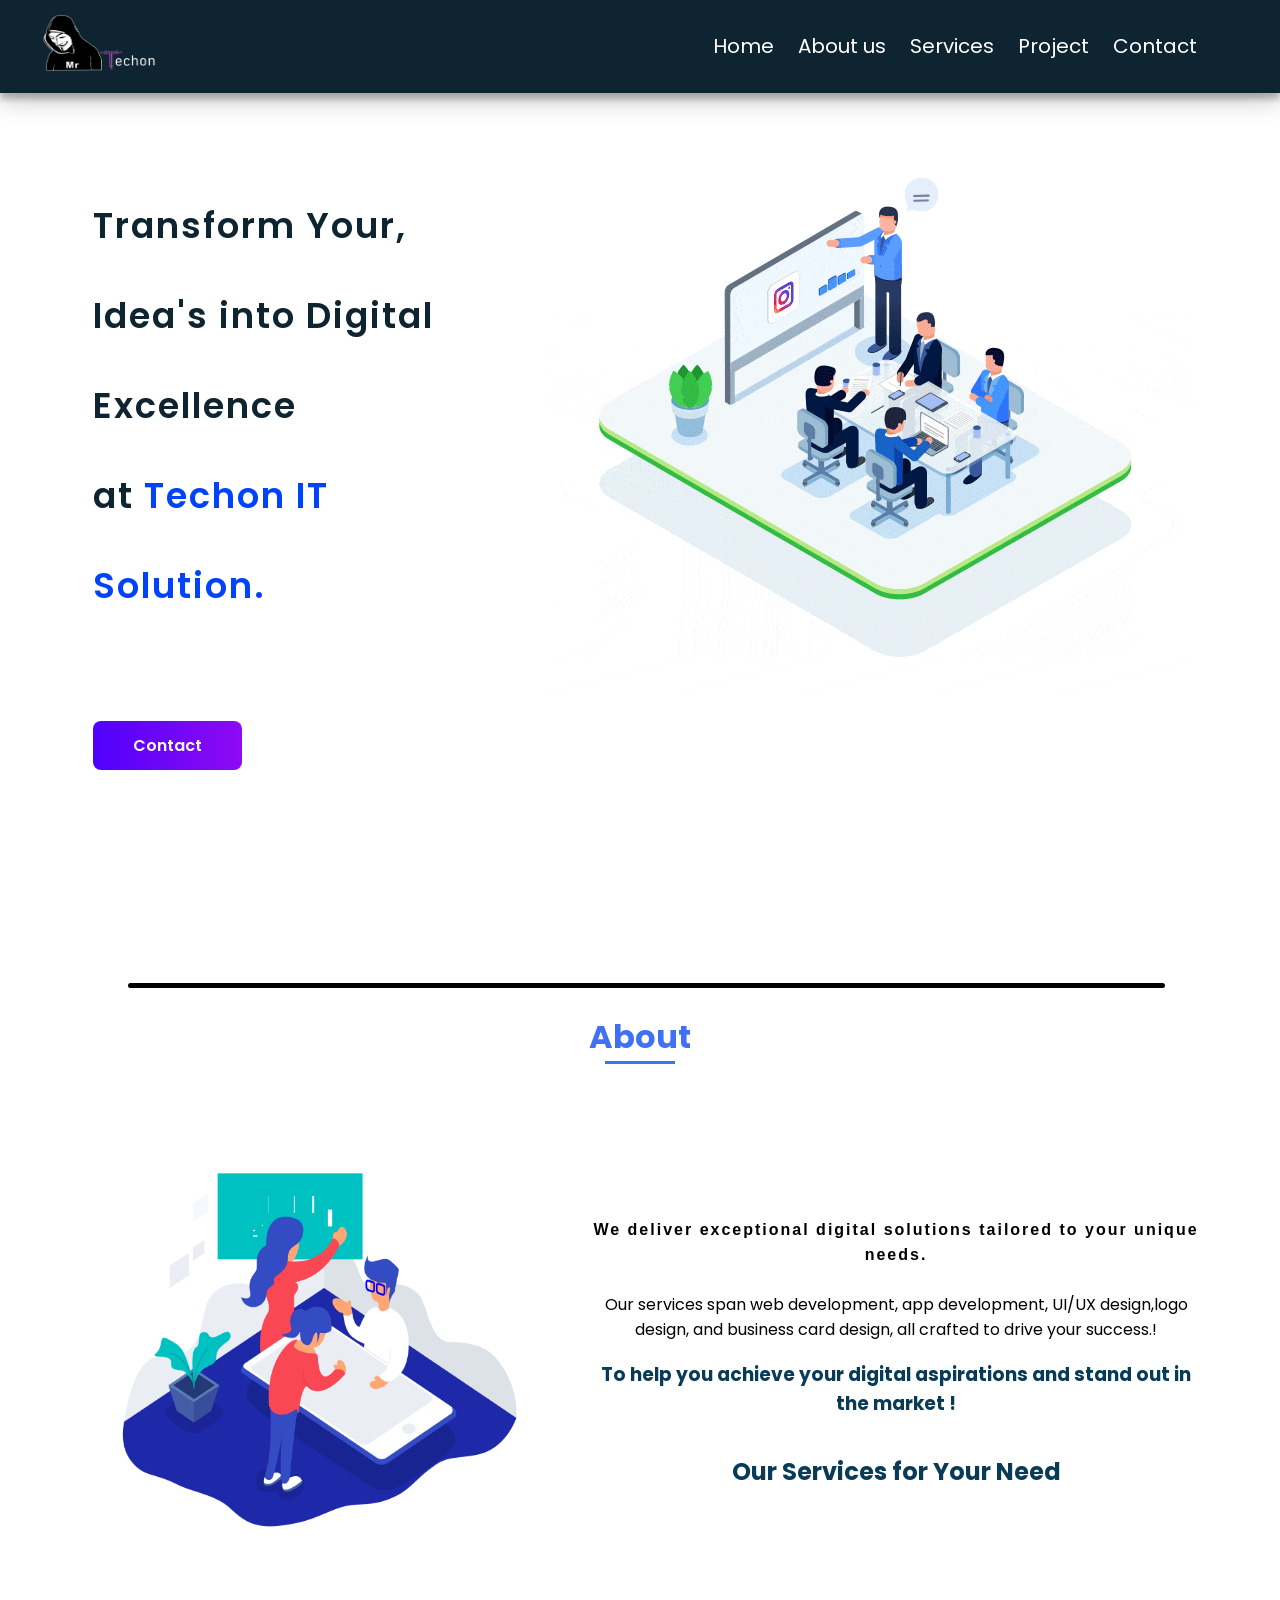
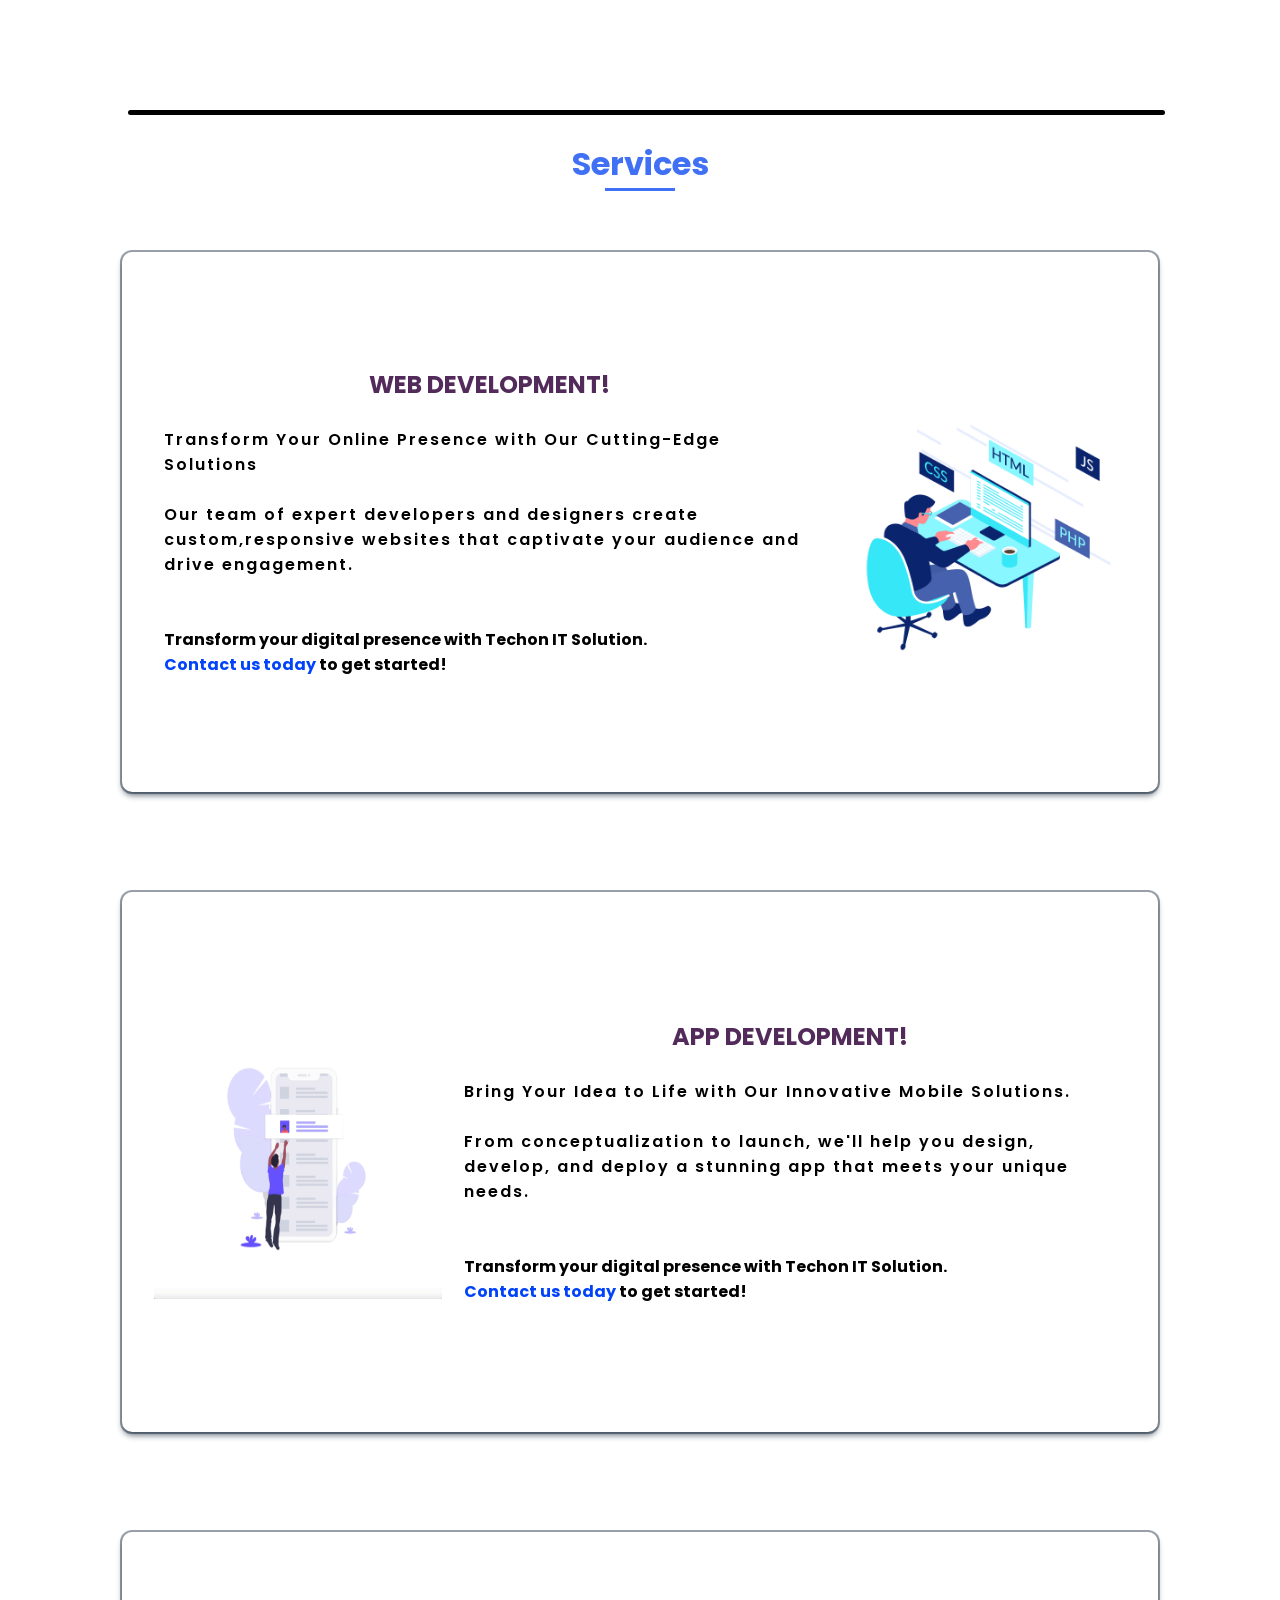
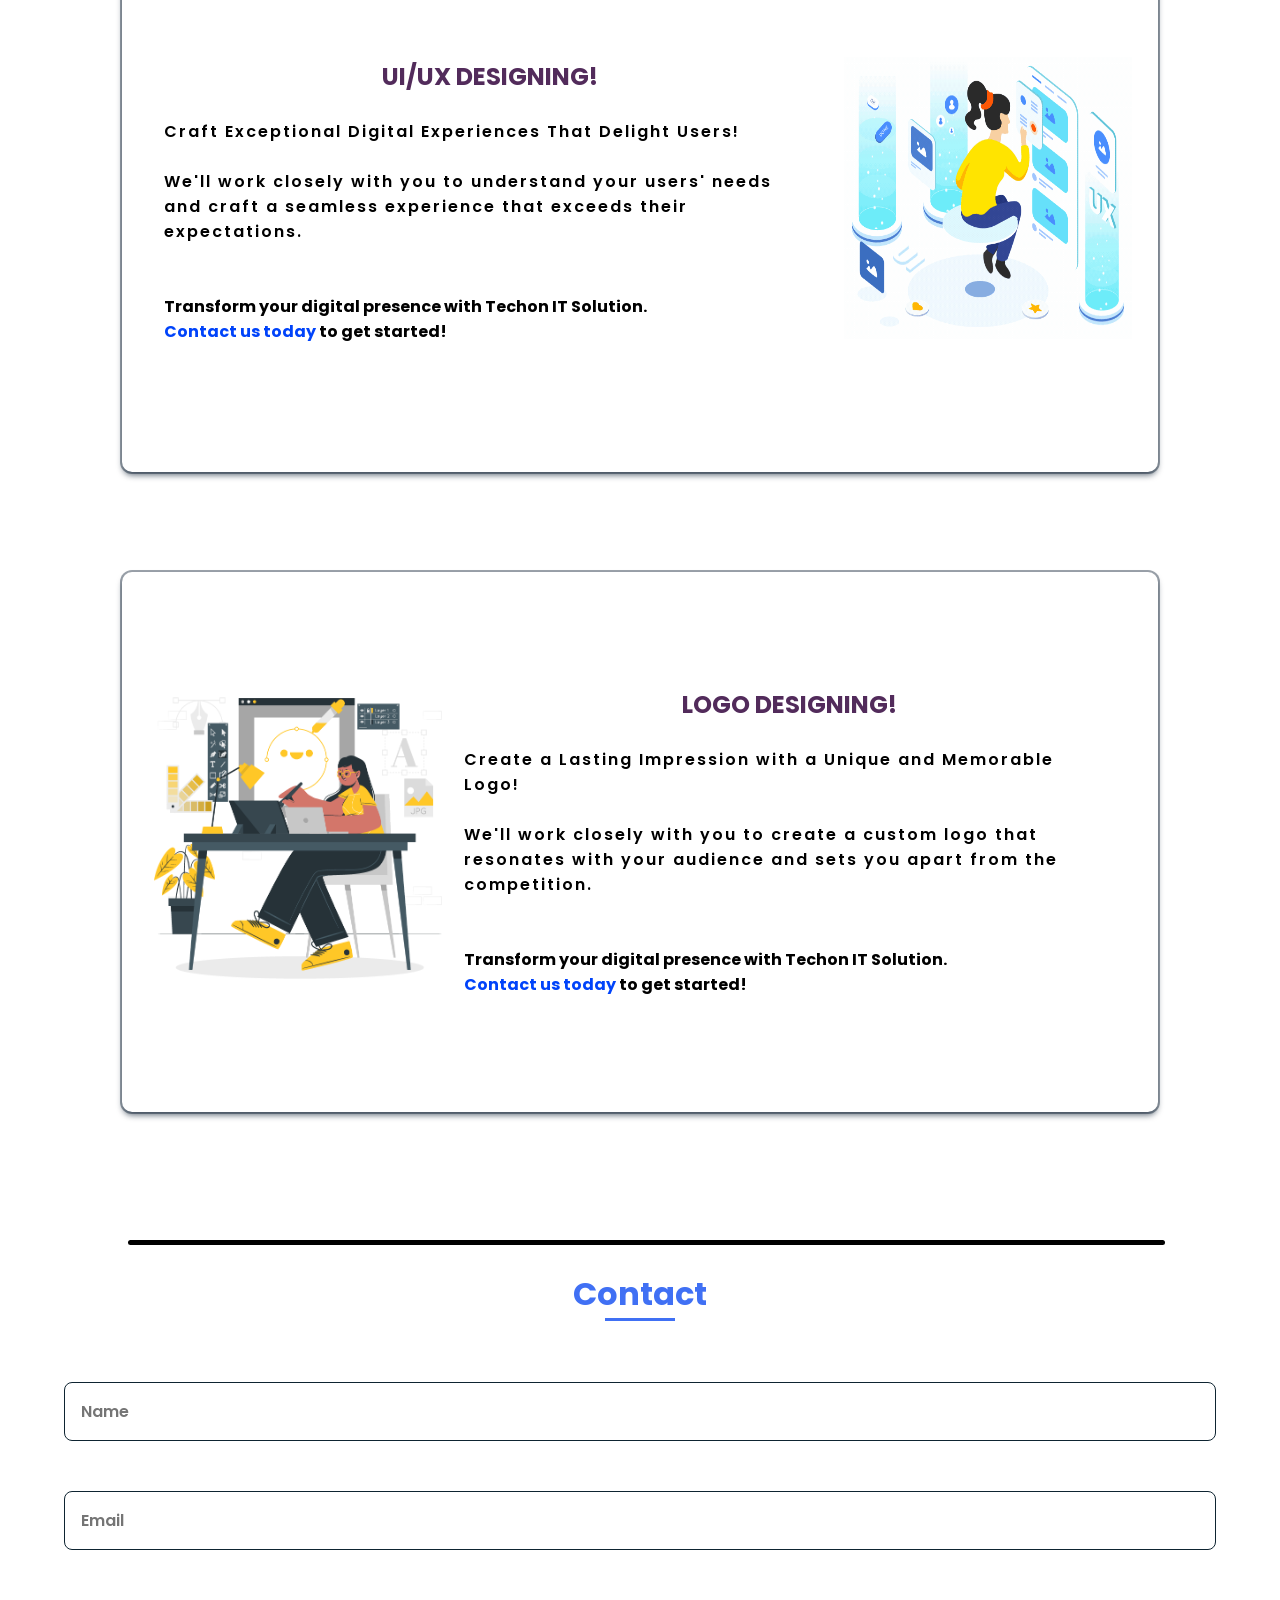
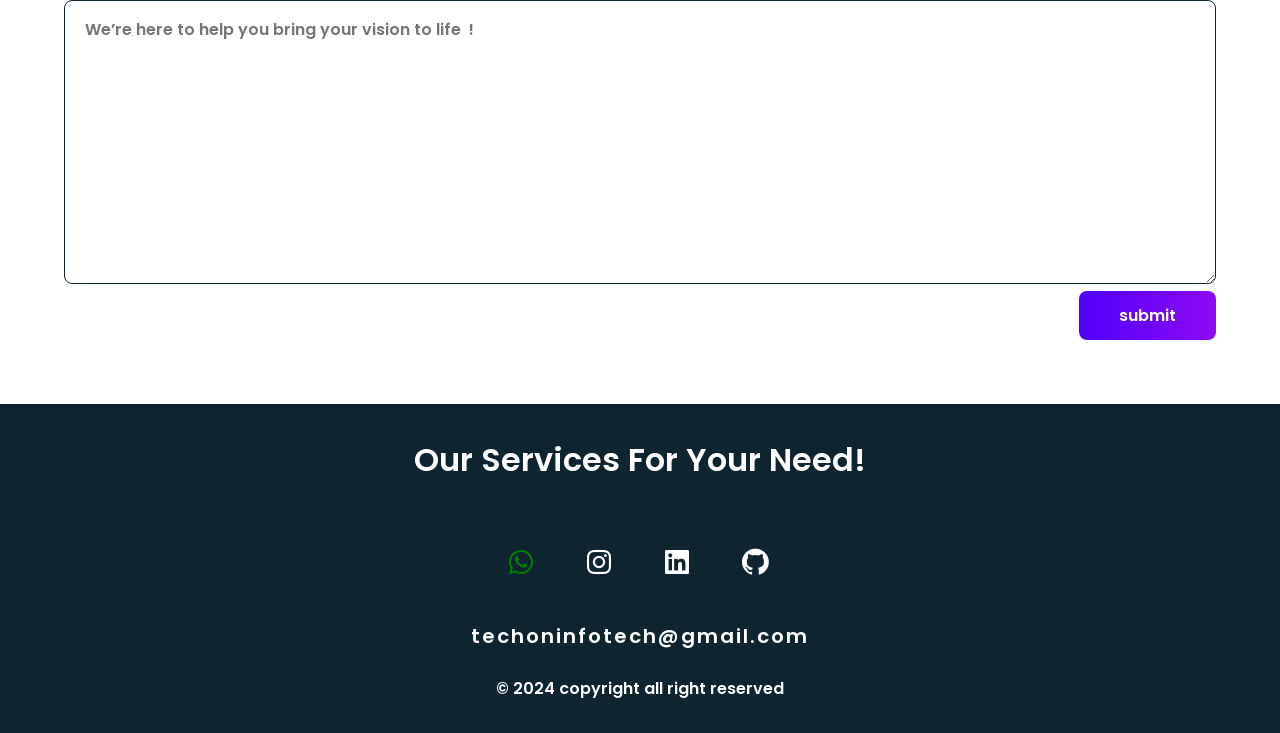
==== index.html @ 4e475335 "github link off" ====
<!DOCTYPE html>
<html lang="en">
<head>
  <meta charset="UTF-8">
  <meta name="viewport" content="width=device-width, initial-scale=1.0">
  <title>Mr.Techon</title>
  <link rel="stylesheet" href="/style.css">
  <link
  rel="stylesheet"
  href="https://unpkg.com/boxicons@latest/css/boxicons.min.css"/>
  <link href="https://unpkg.com/aos@2.3.1/dist/aos.css" rel="stylesheet">
</head>
<body>
  <div id="preloader"></div>
    <!-- SECTION-1 FOR NAVBAR   -->
     <section class="Section-1">
      <nav class="NavBar" >
          <div class="logo"> 
             <img src="/image/logo/logo.png" alt="Loading..." >
          </div>

          <div class="NavLinks" id="NavLinks">
              <ul>
                  <li><a href="#home" class=" nav_link active" >Home</a></li>
                  <li><a href="#about" class=" nav_link active">About us</a></li>
                  <li><a href="#services" class=" nav_link active">Services</a></li>
                  <li><a href="#" class=" nav_link active">Project</a></li>
                  <li><a href="#footer" class=" nav_link active">Contact   </a></li>
                </ul>
          </div>
          <div class="nav_toggle" id="nav_toggle">
              <i class="bx bx-menu-alt-right"></i>
            </div>
      </nav>
     </section>
    <!-- SECTION-2 INTRODUCTION -->
      <section class="Section-2 home" id="home">
      <div class="content" data-aos="fade-down">
        <h1 class="intro_h1">Transform Your,<br> 
          Idea's into Digital Excellence
          <br> at <span style="color:#0043fa;">Techon IT Solution.</span>
         <br><br> 
        </h1>
        <a href="#contact" class="button"> Contact</a>
      <div class="home_social" >

        <a href="https://wa.me/918807712204" target="_blank" 
        class="home_social-icon" 
        data-aos="fade-down"
        >
          <i class='bx bxl-whatsapp' ></i>
        </a>
        <a
          href="https://www.instagram.com/mr_techon/"  target="_blank"
          class="home_social-icon"
          data-aos="fade-down"
          data-aos-delay="150"
          >
          <i class="bx bxl-instagram"></i>
        </a>
        <a
          href="https://www.linkedin.com/in/mr-techon-52a36124a" target="_blank"
          class="home_social-icon"
          data-aos="fade-down"
          data-aos-delay="150"  
          >
          <i class='bx bxl-linkedin-square'></i>
        </a>
        <a
          href="#" target="_blank"
          class="home_social-icon" 
          data-aos="fade-down"
          data-aos-delay="250"
          >
<!-- https://github.com/Techon-info/ -->
          <i class="bx bxl-github"></i>
        </a>
      </div>
    </div>
      <div class="first_img"  >
        <img src="/image/SVG/speak (1).gif" data-aos="fade-down" data-aos-delay="500">
      </div>
      
      </section>
      
    <!-- SECTION-3 ABOUT-US     -->
   <section class="Section-3 Section" id="about" >
      <div class="hr-line"></div><br>
        <h2 class="section-title">About</h2>
      <div class="About_container">
          <div class="sec_image" ><img src="/image/SVG/about.gif" alt="Loading..."></div>
        <div class="about_content">
            <p ><span class="p_span">We deliver exceptional digital solutions tailored to your unique needs. </span><br><br>
          <span > Our services span web development, app development, UI/UX design,logo design, and business card design, all crafted to drive your success.!</span></p>
          <br>
            <h3 style="color:#073b58;"  >To help you achieve your digital aspirations and stand out in the market !
          </h3>
          <br><br>
            <h2 style="text-align: center; color: #073b58;"   >Our Services for Your Need
          </h2>
        </div>
      </div>
   </section>  
      
   <!--      SECTION-4 SERVICES     -->

  <section class="Section-4 Section" id="services">
    <div class="hr-line"></div><br>
    <h2 class="section-title" >Services</h2>

  <!--WEB CONTAINER-->
    <div class="web_container">
      <div class="service_content">
        <h1 style="color:#522B5B; text-align: center;" > WEB DEVELOPMENT!</h1>
        <br>
        <p style="color:black; font-weight: 600; letter-spacing: 2px;"  ><span>Transform Your Online Presence with Our Cutting-Edge Solutions</span> <br><br>
          Our team of expert developers and designers create custom,responsive websites that captivate your audience and drive engagement.</p>
        <br><br>
        <h4 >Transform your digital presence with Techon IT Solution.<br><span style="color: #0043fa;">Contact us today</span> to get started!</h4>
      </div>
     
      <div class="service-img"  >
        <img src="/image/SVG/web-development.gif" alt="Loadiing...">
      </div> 
    </div> 

<br><br><br><br>
    <!--     APP CONTAINER      -->
    <div class="app_container">
      <div class="service_content">
        <h1 style="color: #522B5B; text-align: center;" >APP DEVELOPMENT!</h1>
        <br>
        <p style="color:black; font-weight: 600; letter-spacing: 2px;"  > Bring Your Idea to Life with Our Innovative Mobile Solutions. <br><br>From conceptualization to launch, we'll help you design, develop, and deploy a stunning app that meets your unique needs.</p>
        <br><br>
        <h4 >Transform your digital presence with Techon IT Solution. <br><span style="color: #0043fa;">Contact us today</span> to get started!</h4>
      </div>
      
      <div class="service-img"  >
        <img src="/image/SVG/app_dev.gif" alt="Loadiing...">
      </div> 
    </div>

    <br><br><br><br>
    <!--    UI/UX CONTAINER  -->
    <div class="uiux_container">
      <div class="service_content">
        <h1 style="color: #522B5B; text-align: center;" >UI/UX DESIGNING!</h1>
        <br>
        <p style="color:black; font-weight: 600; letter-spacing: 2px;"  > Craft Exceptional Digital Experiences That Delight Users! <br><br>We'll work closely with you to understand your users' needs and craft a seamless experience that exceeds their expectations.
        </p>
        <br><br>
        <h4 class="service-img"  >Transform your digital presence with Techon IT Solution. <br><span style="color: #0043fa;">Contact us today</span> to get started!</h4>
      </div>  
       
      <div class="service-img" >
        <img src="/image/SVG/Cover_UIUX_2.gif" alt="Loadiing...">
      </div> 
    </div>

<br><br><br><br>
    <!--   LOGO CONTAINER   -->
    <div class="logo_container">
      
      <div class="service_content">
        <h1 style="color: #522B5B; text-align: center;" >LOGO DESIGNING!</h1>
        <br>
        <p style="color:black; font-weight: 600; letter-spacing: 2px;"  > Create a Lasting Impression with a Unique and Memorable Logo! <br><br>We'll work closely with you to create a custom logo that resonates with your audience and sets you apart from the competition.</p>
        <br><br>
        <h4  >Transform your digital presence with Techon IT Solution. <br><span style="color: #0043fa;">Contact us today</span> to get started!</h4>
      </div>
     
      <div class="service-img"  >
        <img src="/image/SVG/graphic-design.png" alt="Loadiing...">
      </div> 
    </div>
  </section>

  <!-- CONTACT SECTION -->

  <section class="Section-5 Section" id="contact">
    <div class="hr-line"></div><br>
    <h2 class="section-title" >Contact</h2>

    <div class="contact_container bd_grid">
         <form id="form" class="contact_form">

        <input type="text" id="name" placeholder="Name" class="control_input">
        <br><br><br>
        <input type="email" id="email" placeholder="Email" class="control_input">
        <br><br><br>
        <textarea id="message"  
        cols="0"
        rows="10"
        class="control_input"
        placeholder=" We’re here to help you bring your vision to life  !"></textarea>

        <button type="submit"  class="control_button button">submit</button>
      </form>
    </div>
  </section>

<!-- SECTION-6 FOR FOOTER -->

<section class="Section-6" id="footer">
  <footer class="footer" >
    <p class="footer_title" >Our Services For Your Need!</p>
<br>
    <div class="footer_socials">
      <a
      href="https://wa.me/918807712204" target="_blank" style="color: green;"
        class="footer_icon"
        ><i class='bx bxl-whatsapp' ></i></a>
      <a
      href="https://www.instagram.com/mr_techon/"  target="_blank"
        class="footer_icon"
        ><i class="bx bxl-instagram"></i
      ></a>
      <a
      href="https://www.linkedin.com/in/mr-techon-52a36124a" target="_blank"
        class="footer_icon"
        ><i class='bx bxl-linkedin-square'></i></a>
      <a
      href="#" target="_blank"
        class="footer_icon"
        >
<!--    https://github.com/Techon-info/      -->
        <i class="bx bxl-github"></i
      ></a>
    </div>
  <p><a href="#" style="text-decoration: none; color: white;font-size: 20px; letter-spacing: 2px;">techoninfotech@gmail.com</a></p>
  <br>  
  <p>
      &#169; 2024 copyright all right reserved
    </p>
  </footer>
</section>


<script src="./script.js"></script>

</body>

<script src="https://unpkg.com/aos@2.3.1/dist/aos.js"></script>
<script>
  AOS.init({
    duration: 1200,
    once:false,
  });
</script>
</html>
---- style.css ----
@import url("https://fonts.googleapis.com/css2?family=Poppins:ital,wght@0,100;0,200;0,300;0,400;0,500;0,600;0,700;0,800;0,900;1,100;1,200;1,300;1,400;1,500;1,600;1,700;1,800;1,900&display=swap");
/* Variables */

/* Colors */

:root {
  --font-semi: 600;
  --first-color: #4070f4;
  --second-color: #0e2431;
  --gardient-color: linear-gradient(to right, #5001fb, #8e0af3);
}



*{
  padding:0;
  margin: 0;
  box-sizing: border-box;
  font-family: 'poppins' , sans-serif;
  text-decoration: none;
  
  scroll-behavior: smooth;  
}

body{
  height: 100vh;
  width: 100vw;
  overflow-x: hidden;
}

/* Scroll Bar */

::-webkit-scrollbar-track {
  background-color: #f5f5f5;
}

::-webkit-scrollbar {
  width: 8px;
  background-color: #f5f5f5;
}

::-webkit-scrollbar-thumb {
  background-color: rgba(66, 66, 66, 0.2);
  border: 0px;
  background-clip: padding-box;
  border-radius: 5px;
}

/* Design PART FOR NABVBAR */
.NavBar{
  display: flex;
  justify-content: space-between;
  align-items: center;
  padding: 1%;
  box-shadow: rgba(0, 0, 0, 0.19) 0px 10px 20px, rgba(0, 0, 0, 0.23) 0px 6px 6px;
  position: fixed;
  background-color:var(--second-color);
  width: 100%;
  z-index: 1;
  
}
.logo img{
height: 60px;
width: 120px;
margin-left:20%;
}

.NavLinks{
  display: flex;
  column-gap: 30px;
  margin-right:50px ;
}

.NavLinks ul li{
  list-style: none;
  display: inline-block;
  margin-right: 20px;
}

.NavLinks a{
  text-decoration: none;
  color: white;
  font-size: 20px;
  font-weight: 400;
}

.navbar-menu{
  display: none;
  cursor: pointer;
  color:#000;
  font-size: 40px;
}

.nav_toggle{
  display: none;
}

/* ACTIVE MENU */
.nav_link {
  position: relative;
  color: #fff;
}

.nav_link:hover {
  position: relative;
}

.nav_link:hover::after {
  position: absolute;
  content: "";
  width: 100%;
  height: 0.18rem;
  left: 0;
  top: 2rem;
  background-color: var(--first-color) ;
}
.active::after {
  position: relative;
  content: "";
  width: 100%;
  height: 0.18rem;
  left: 0;
  top: 2rem;
  background-color: var(--first-color) ;
}
/* -------------  HEADER SECTION ------------------ */
.Section-2{ 
  padding:8% 5% 1% 5%;
  display: flex;
}

.content{
  padding: 2.5%;
}
.intro_h1{
  margin-top: 50px;
  font-size: 2.2rem;
  color: var(--second-color);
  font-weight:600;
  letter-spacing: 2px;
  line-height:10vh;
}

/* BUTTON STYLE */
.button {
  display: inline-block;
  color: #fff;
  padding: 0.75rem 2.5rem;
  font-weight: var(--font-semi);
  border-radius: 0.5rem;
  background: var(--gardient-color);
}

.button:hover {
  box-shadow: 0 10px 36px rgba(0, 0, 0, 0.15);
}

.home_social {
  display: flex;
  flex-direction: row;
  
}

.home_social-icon {
  width: max-content;
  margin-top:4rem;
  font-size: 1.8rem;
  color: var(--second-color);
  letter-spacing:1.5vw;
}

.home_social-icon:hover {
  color: var(--first-color);
}

.first_img  {
  padding: 2%;
}

.hr-line{
  height: 5px;
  width: 90%;
  border-radius: 20px;
  margin-left: 4rem;
  background-color: #000;
}

/* ------DESIGN PART FOR SECTION-3 ABOUT-US --------------- */
.Section{
  padding: 5%;
}
.section-title {
  position: relative;
  font-size:2rem;
  color: var(--first-color);
  margin-bottom: 4rem;
  text-align: center;
}

.section-title::after {
  position: absolute;
  content: "";
  width: 70px;
  height: 0.18rem;
  left: 0;
  right: 0;
  margin: auto;
  top: 3rem;
  background-color: var(--first-color);
}


.About_container{
  display: flex;
  flex-direction: row;
  align-items: center;
}

.sec_image img{
  height: 50dvh;
  width: 40dvw;
  padding: 1%;
}
.about_content{
  padding:1%;
  font-family: sans-serif;
  text-align: center;
}
.about_content p .p_span{
  letter-spacing: 2px;
  font-size:16px;
  font-weight: 600;
  padding-bottom: 50px;
  font-family:sans-serif;
}

/* DESIGN PART FOR SECTION-4 SERVICES SECTION */

.web_container,.uiux_container{
  display: flex ;
  align-items: center;
  width: 90%;
  height: 60vh;
  border-radius: 10px;
  padding: 2% 2%;
  /* box-shadow: rgba(0, 0, 0, 0.35) 0px 5px 15px; */
  box-shadow: rgba(6, 24, 44, 0.4) 0px 0px 0px 2px, rgba(6, 24, 44, 0.65) 0px 4px 6px -1px, rgba(255, 255, 255, 0.08) 0px 1px 0px inset;
  margin-left: 5%;
}

.app_container,.logo_container{
  display: flex ;
  align-items: center;
  flex-direction:row-reverse ;
  width: 90%;
  height: 60vh;
  border-radius: 10px;
  padding: 2% 2%;
  /* box-shadow: rgba(0, 0, 0, 0.35) 0px 5px 15px; */
  box-shadow: rgba(6, 24, 44, 0.4) 0px 0px 0px 2px, rgba(6, 24, 44, 0.65) 0px 4px 6px -1px, rgba(255, 255, 255, 0.08) 0px 1px 0px inset;
  margin-left: 5%;
}
.service_content{
  padding: 2%;
  
}

.service-img img{
  height: 300px;
  width: 300px;
  padding:3% 1% 3% 3%;
}


/* Contact */

.control_input {
  width: 100%;
  font-size: var(--nomral-font-size);
  font-weight: var(--font-semi);
  padding: 1rem;
  border-radius: 0.5rem;
  border: 1.5px solid var(--second-color);
  outline: none;
  margin-bottom: var(--mb-4);
}

.control_button {
  display: block;
  border: none;
  outline: none;
  font-size: var(--nomral-font-size);
  cursor: pointer;
  margin-left: auto;
}
/* Footer */
.footer {
  background-color: var(--second-color);
  color: #fff;
  text-align: center;
  font-weight: var(--font-semi);
  padding: 2rem 0;
}

.footer_title {
  font-size: 2rem;
  margin-bottom: 2rem;
}

.footer_socials {
  margin-bottom: 2rem;
  letter-spacing: 5px;
}

.footer_icon {
  font-size: 2rem;
  color: #fff;
  margin: 0 1rem;
}

/* PROJECT PAGE DESIGN */

.project_logo img{
  margin-left:20vw;
}

.project_home{
  margin-right:20vw;
}
@media screen and (max-width: 600px){

  html,body{
      height: 100%;
      width: 100%;
      margin: 0;
      padding: 0;
      overflow-x: hidden;
  }
  .NavBar {
      display: flex;
      position: fixed;
      top: 0;
      left: 0;
      width: 100%;
      padding: 10px 20px;
    }
  .nav_toggle{
      display: inline;
      font-size: 40px;
      color: white;
  }

  .NavLinks{
      width: 60%;
      left: -100%;
      position: fixed;
      top:10dvh;
      height: 100%;
      background-color: #0e2431;
      padding: 3rem;
      transition: left 0.25s ease;
      font-size: 50px;
  }
  .NavLinks a{
      color: #fff;
  }
  .show{
      left: 0;
  }

  .hr-line{
    display: none;
  }

  /* MOBILE VIEW FOR SECTION-2 */
  .home{
    height: calc(100vh -3rem);  
    display: flex;
    flex-direction: column;
  }
  .content{
    align-self: center;
    padding: 0.5%;
  }

  .intro_h1{
    margin-top: 30%;
    font-size: 1rem;
    line-height:5vh;
    font-weight: 900;
  }

  .home_social-icon{
    margin-top:2rem;
    letter-spacing:2.5vw;
    font-size: 1.5rem;
    color: var(--second-color);
  }
  .home_social-icon:hover{
    color: var(--first-color);
  }

  .first_img img{
    height:45svh;
    width: 100%;
    padding: 1%;
  }

  /* MOBILE VIEW FOR SECTION 3 */

  .About_container{
    display: flex;
    align-items: center;
    flex-direction:column;
    text-align: center;
  }

  .sec_image img{
    height: 300px;
    width: 100%;
    padding: 1%;
  }
  .about_content{
    text-align: center;
  }
  .about_content p{
    font-size: 13px;
  }
  .about_content h3{
    font-size: 16px;
  }
  .about_content h2{
    font-size: 20px;
  }
 
  /* MOBILE VIEW FOR SECTION-4 */

  .web_container,.uiux_container{
    display: flex;
    flex-direction: column;
    width: 90%;
    height:100%;
    text-align: center;
  }

  .app_container,.logo_container{
    display: flex;
    flex-direction: column;
    width: 90%;
    height:100%;
    text-align: center;
    padding: 4% 0%;
  }

  .web_container p span{
    display: none;
  }
  .web_container p{
    font-size: 13px;
  }

  .web_container,.uiux_container,.logo_container h4{
    font-size: 15px;
  }

  .app_container,.uiux_container,.logo_container p{
    font-size: 13px;
  }

  .app_container h4{
      font-size: 15px;
  }
  
  .logo_container img{
    margin-top: 2rem;
  }
  .footer_title{
    font-size: 1.5rem;
  }
}

#preloader{
  background: #fff url(image/Best\ Loading\ Animations\ Collection\ For\ Inspiration.gif) no-repeat center;
 background-size: 50%;
  height: 100vh;
  width: 100%;
  position: fixed;
  z-index: 100;

}
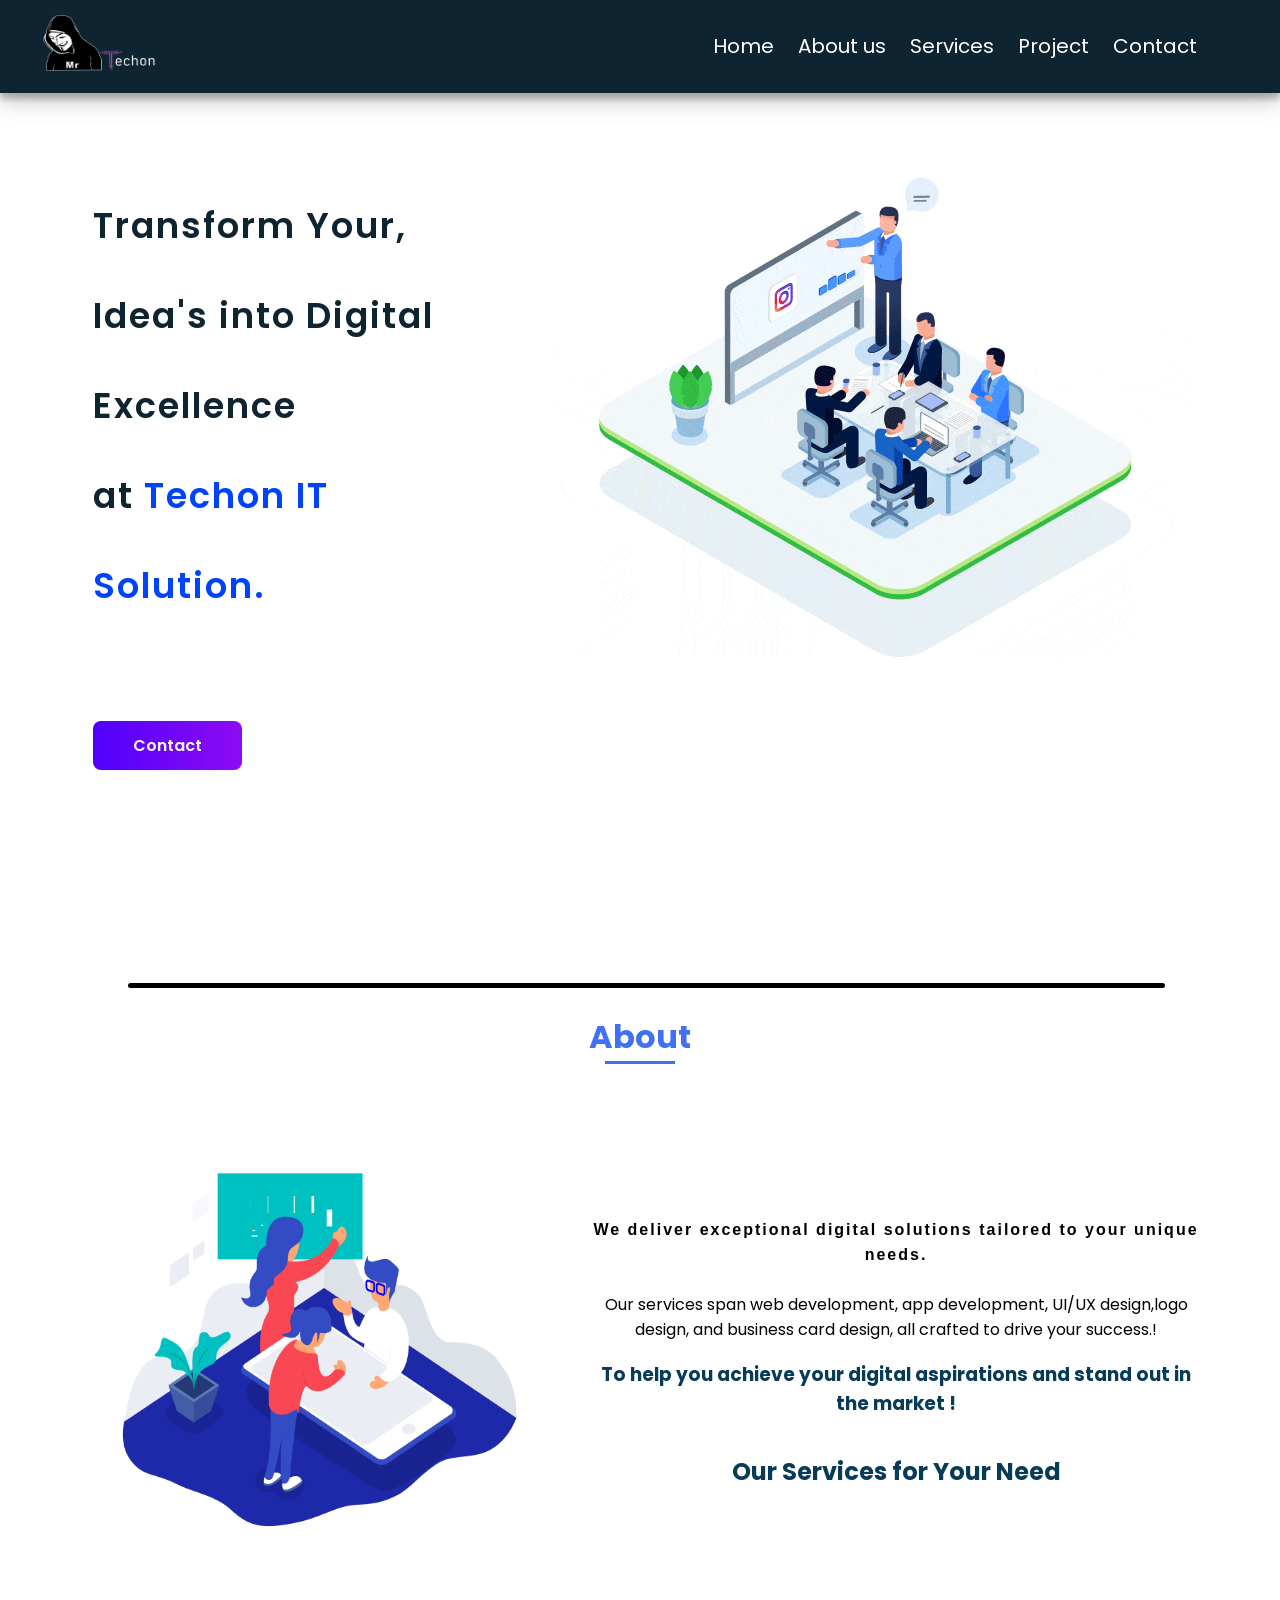
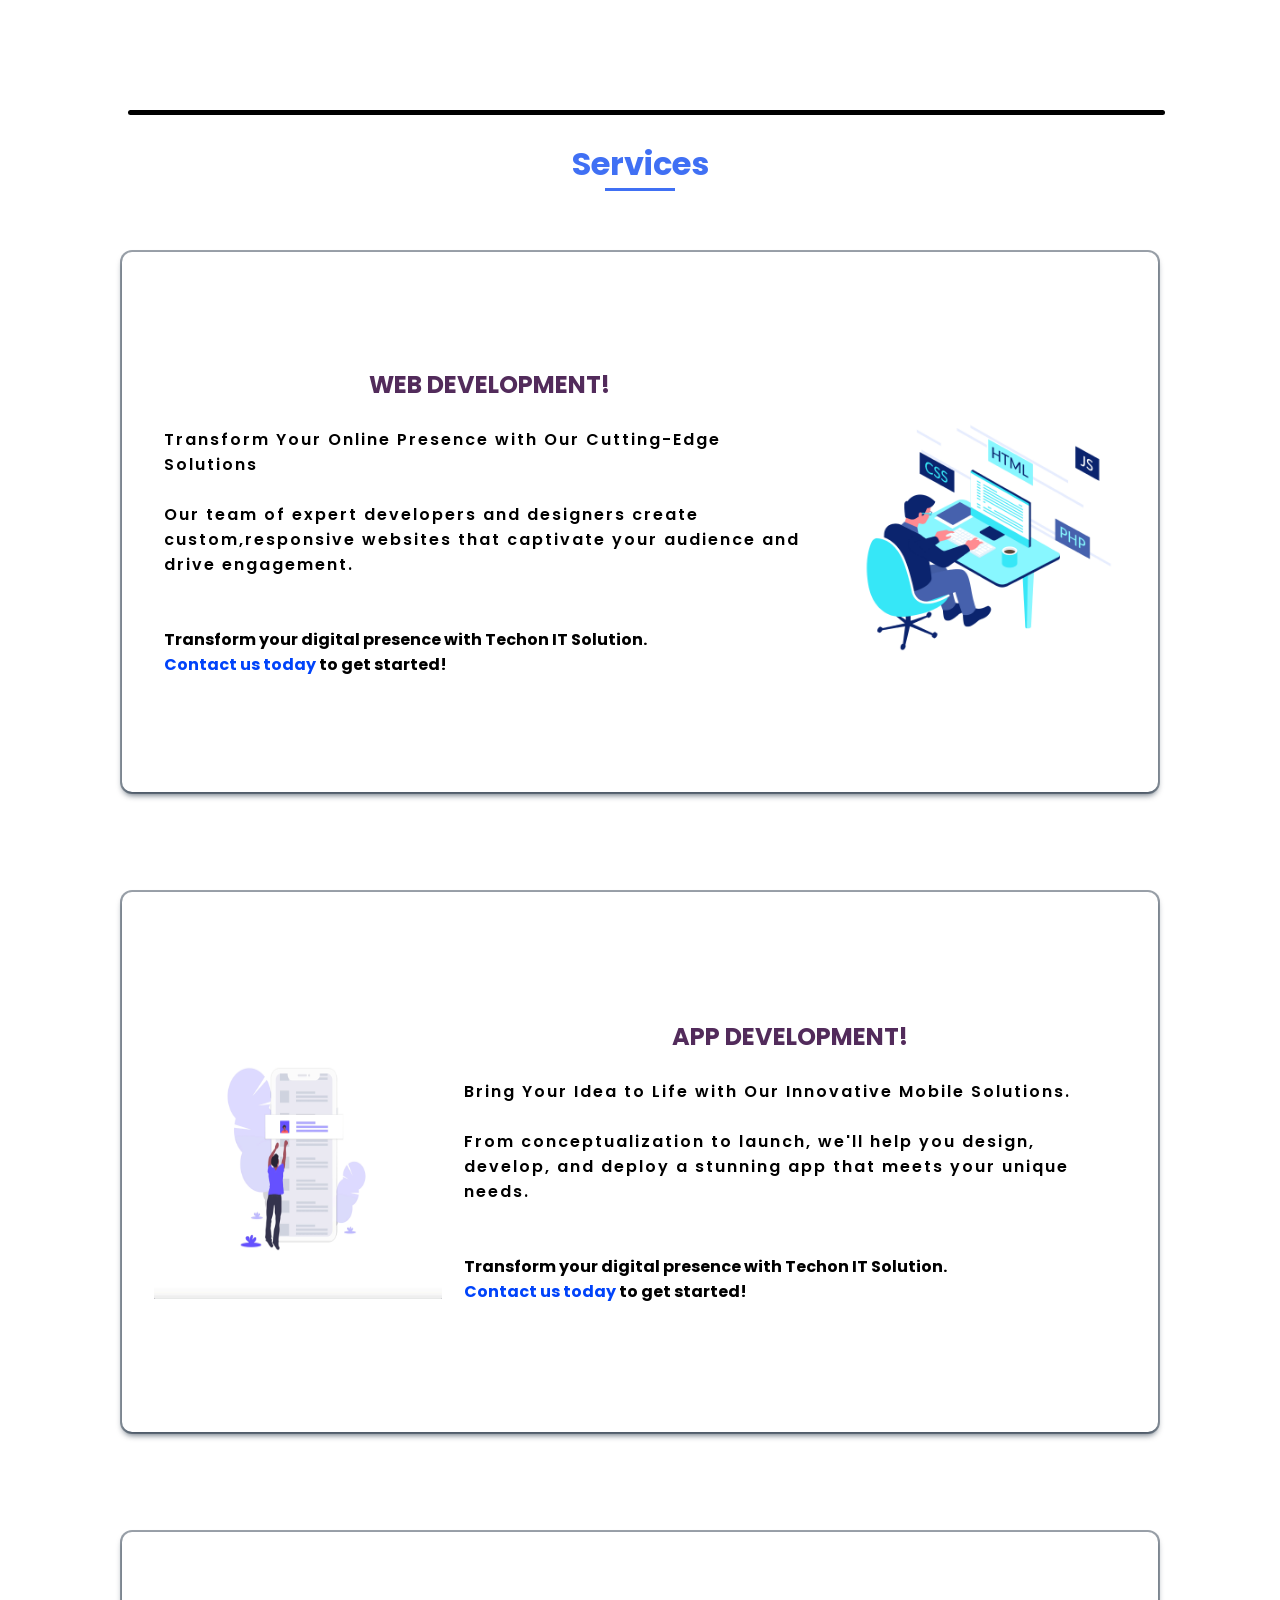
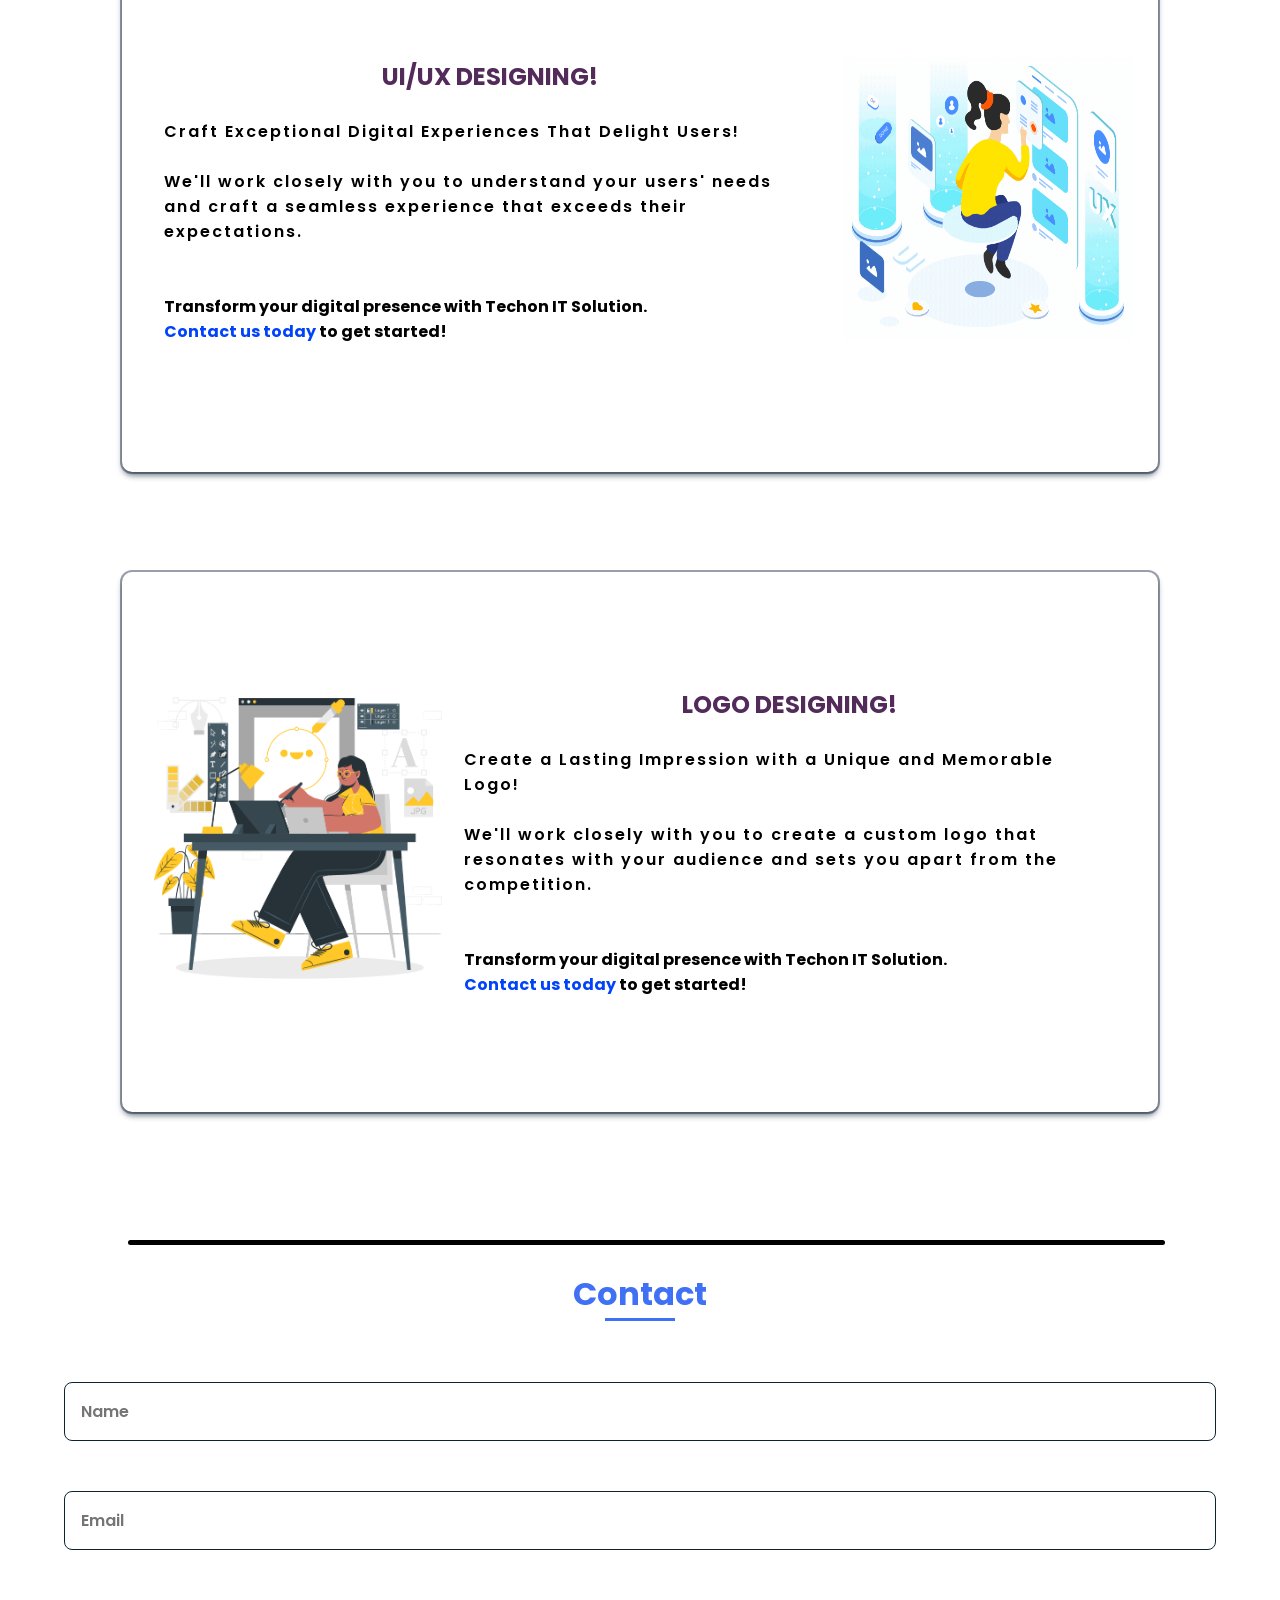
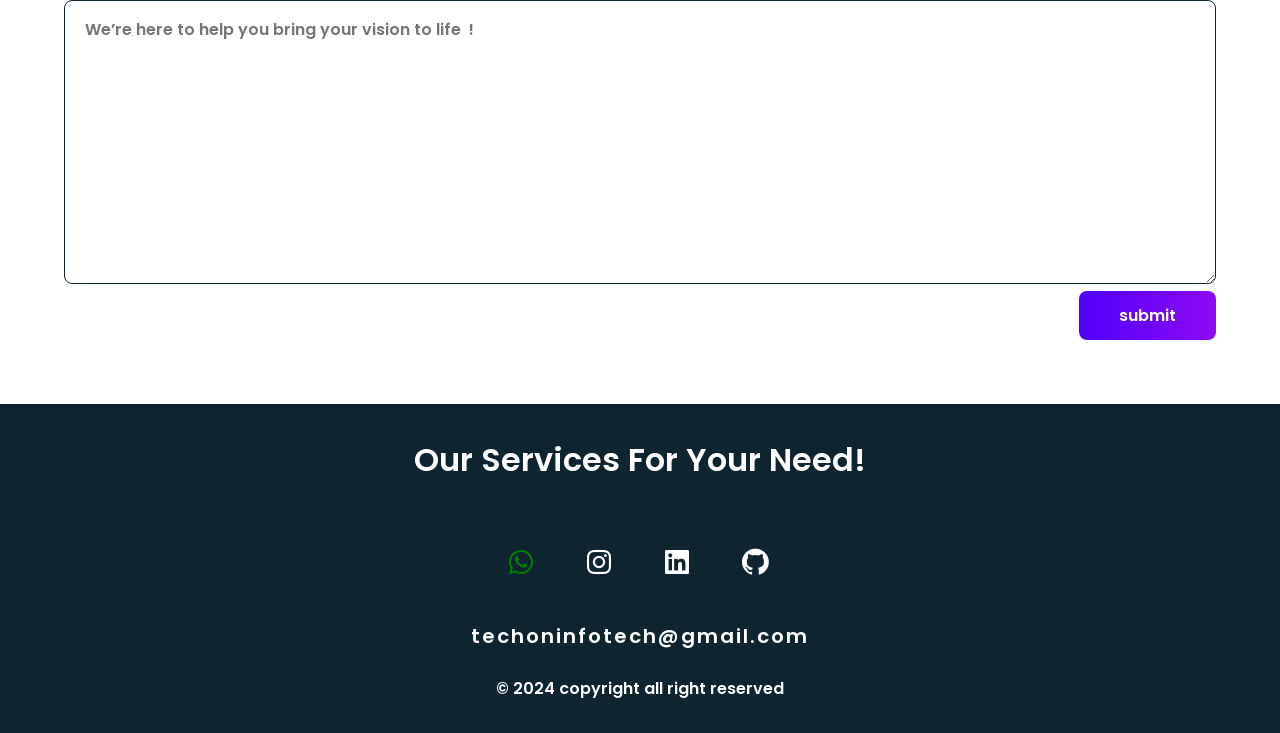
==== commit 145190ab: "Meta data updates" ====
--- a/index.html
+++ b/index.html
@@ -3,7 +3,9 @@
 <head>
   <meta charset="UTF-8">
   <meta name="viewport" content="width=device-width, initial-scale=1.0">
-  <title>Mr.Techon</title>
+  <title>Techon IT Solution - Leading IT Company in Tiruchengode</title>
+    <meta name="description" content="Techon IT Solution, Tiruchengode's top IT company, offers web/app development, logo/UI/UX design, and business card design. Contact us for expert solutions.">
+    <meta name="keywords" content="Tiruchengode IT company, web development Tiruchengode, app development Tiruchengode, logo design Tiruchengode, UI/UX design Tiruchengode, business card design Tiruchengode">
   <link rel="stylesheet" href="/style.css">
   <link
   rel="stylesheet"
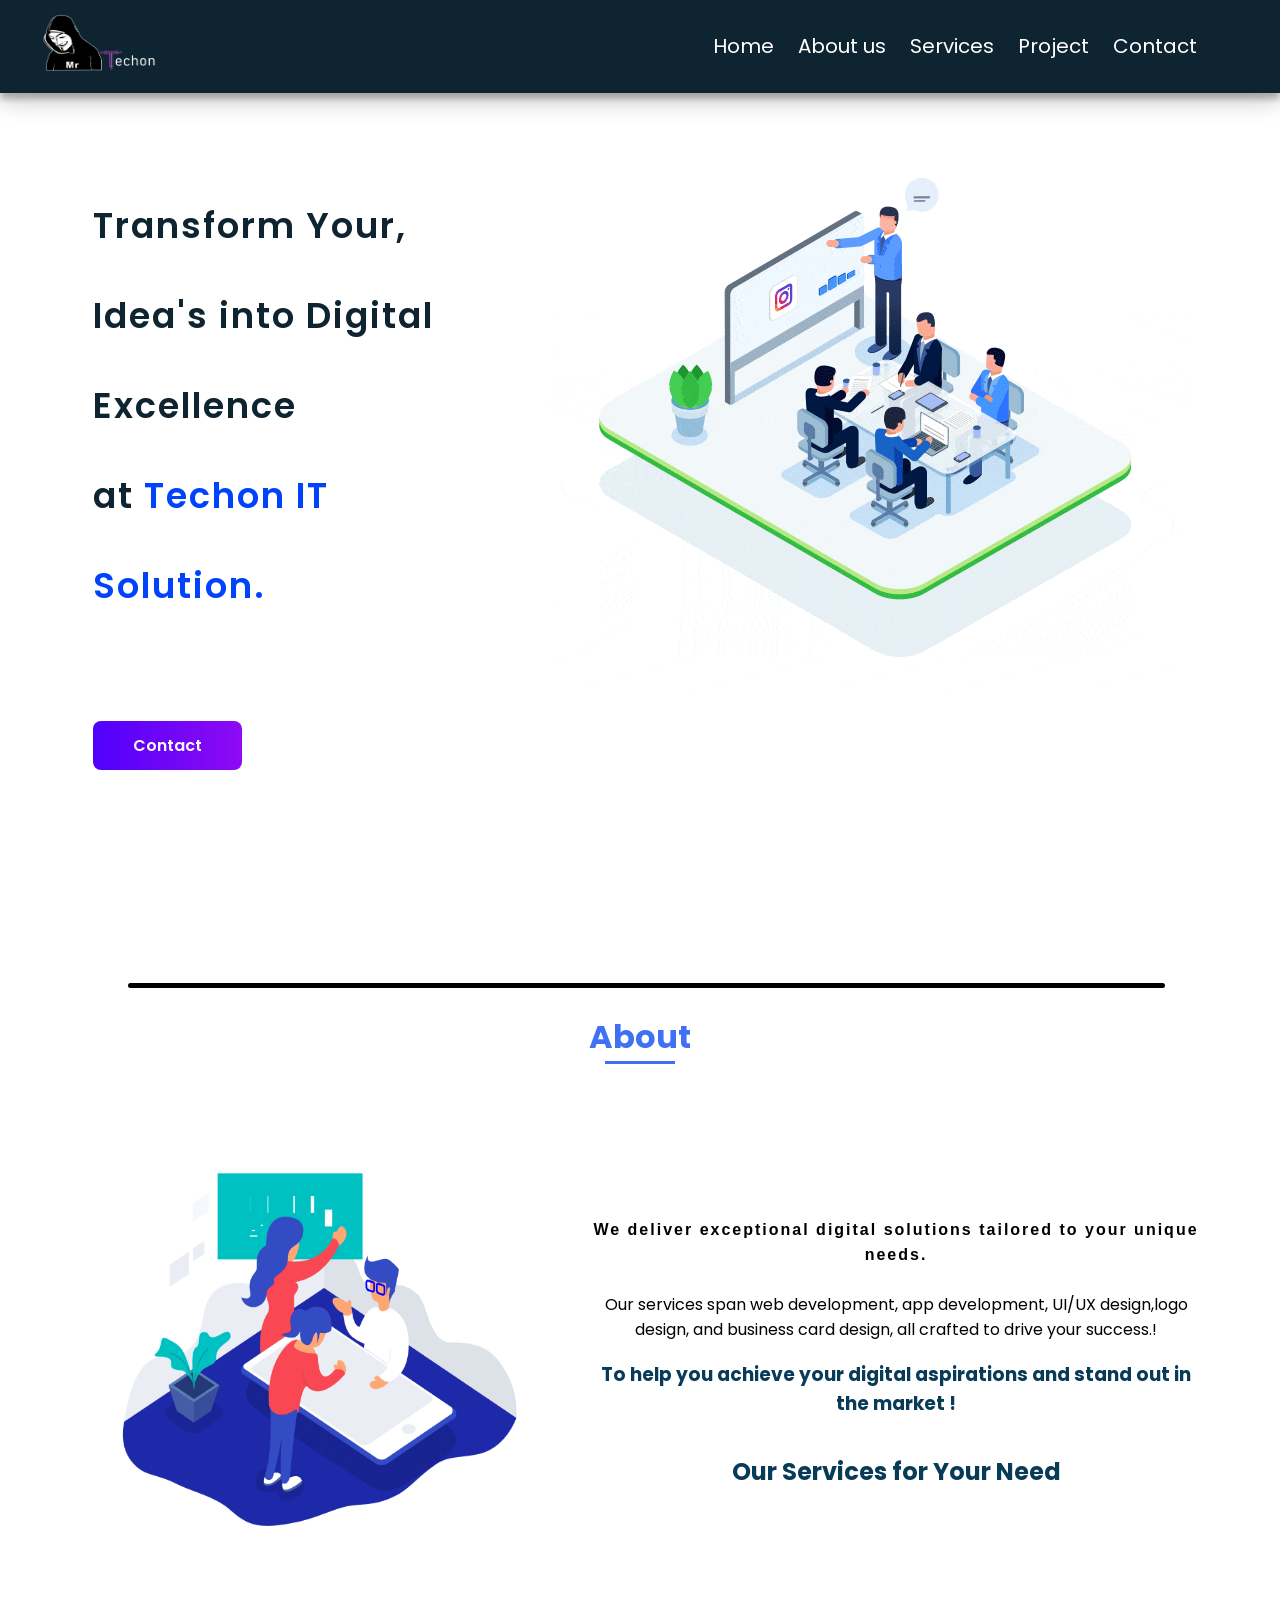
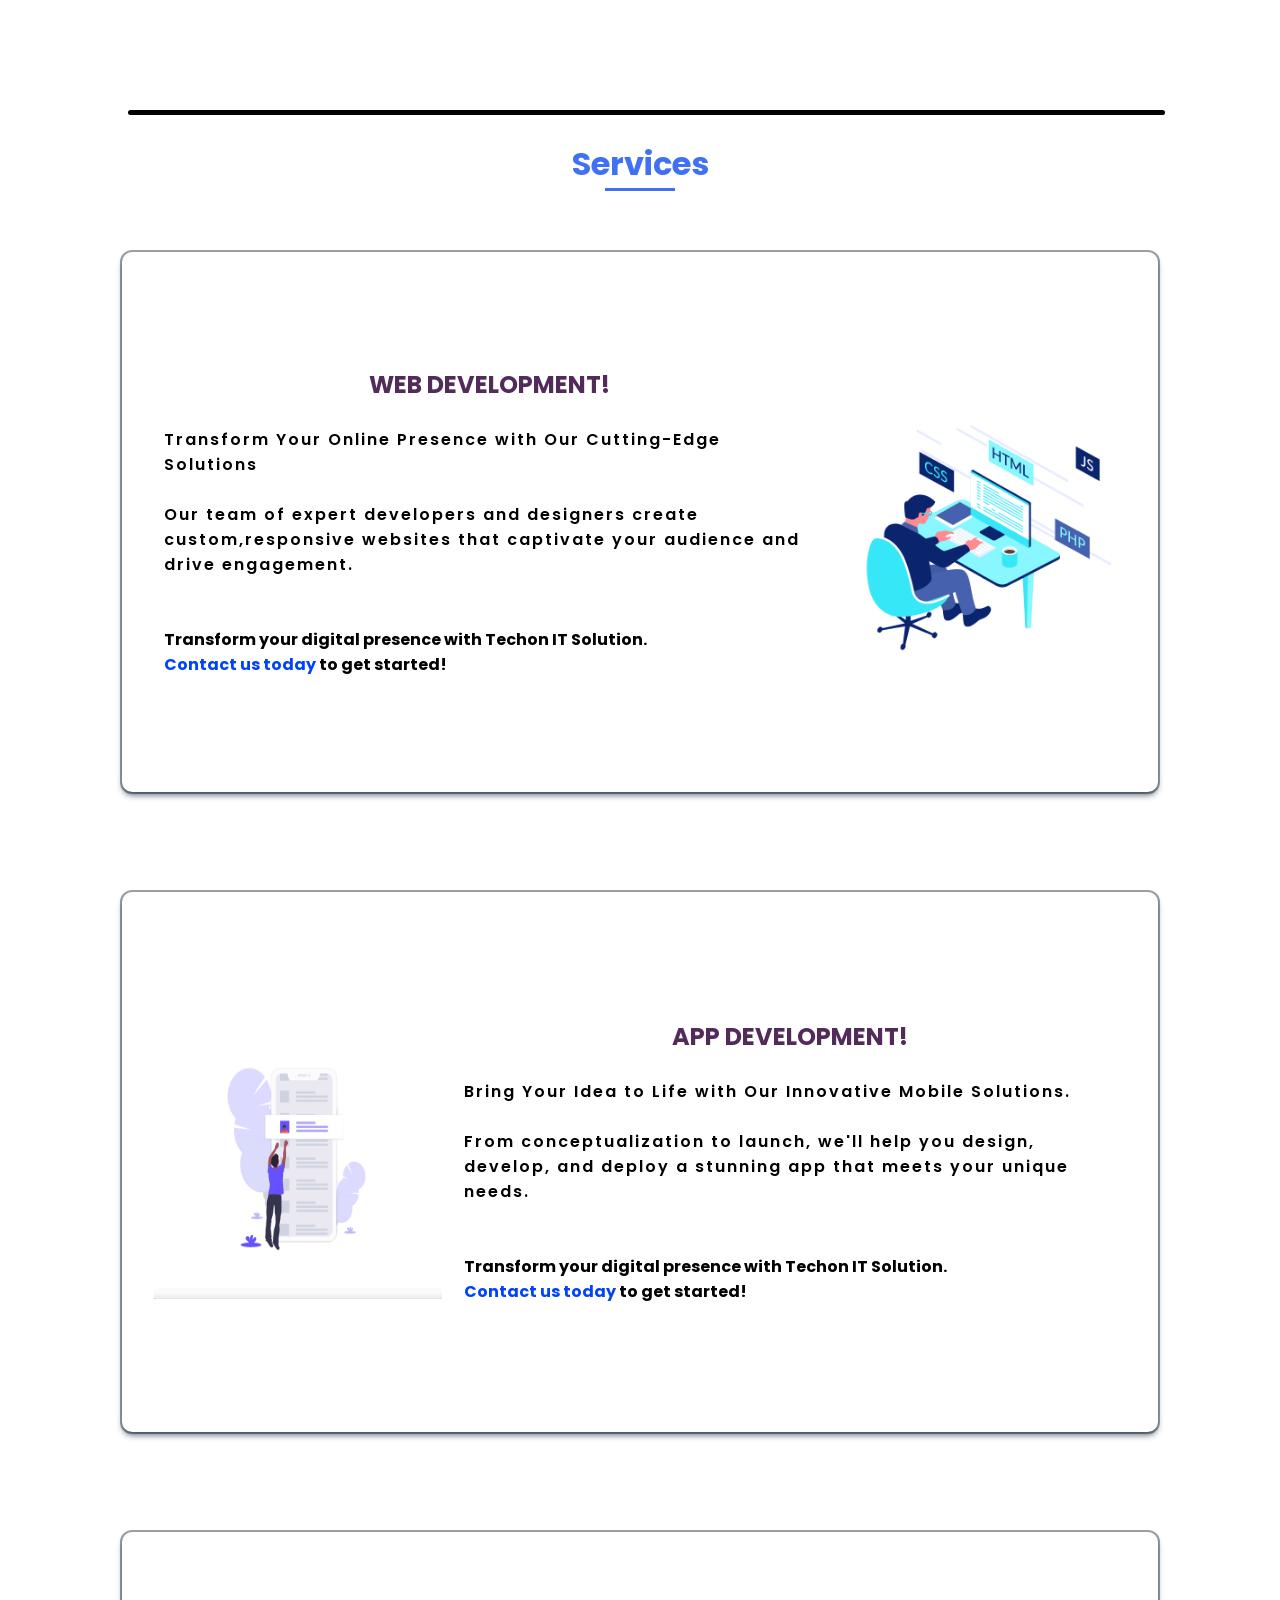
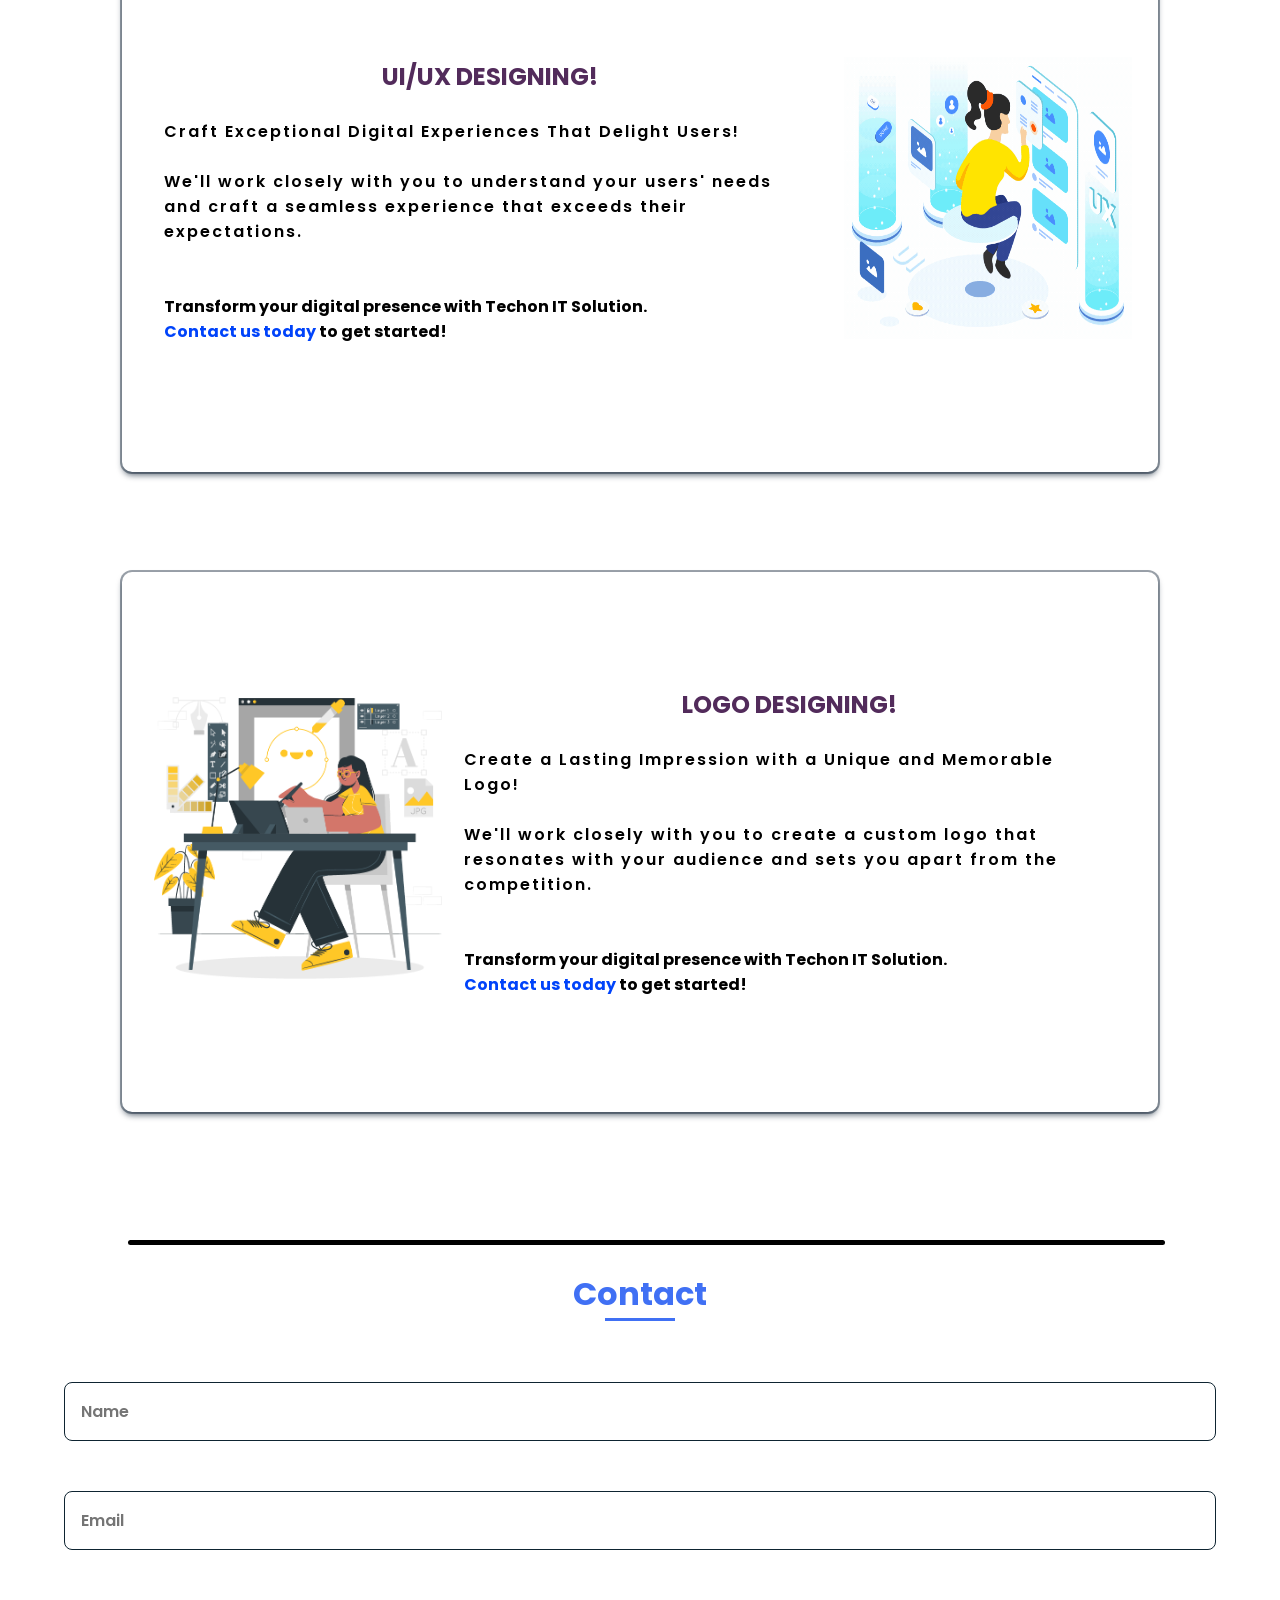
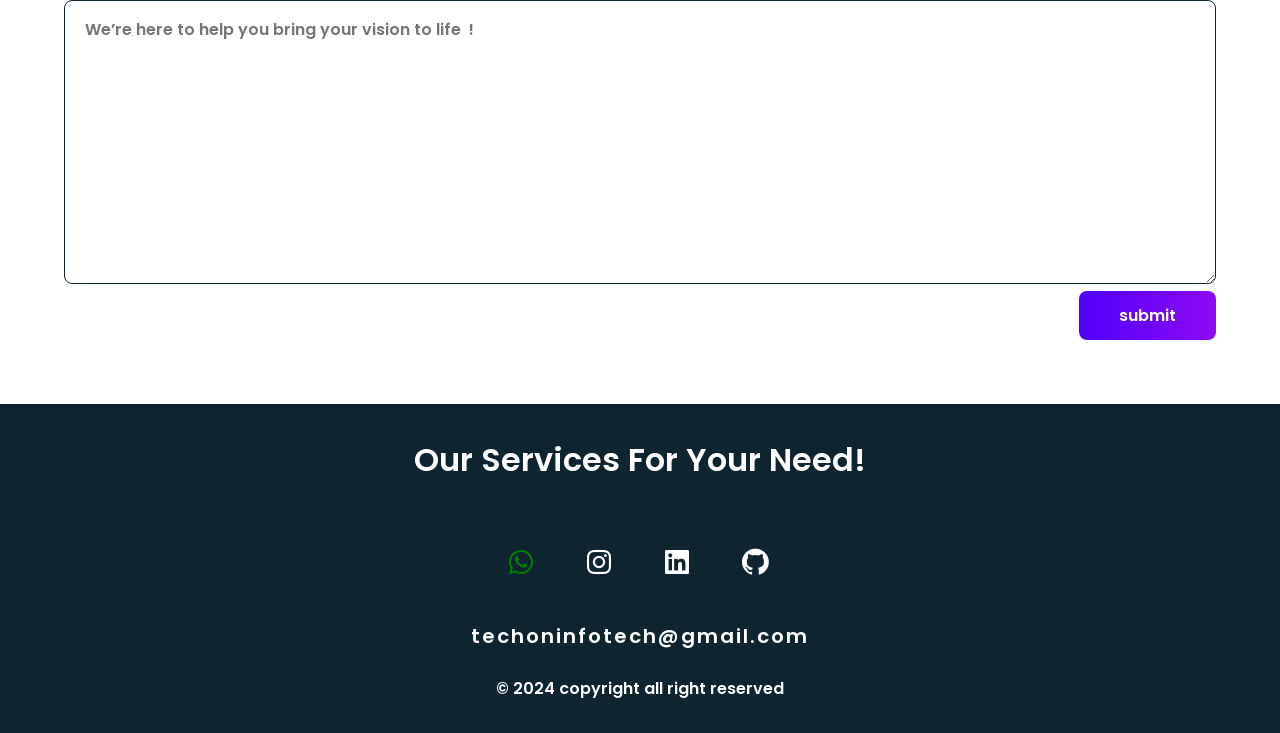
==== commit 495b690d: "meta data Update index.html" ====
--- a/index.html
+++ b/index.html
@@ -3,7 +3,7 @@
 <head>
   <meta charset="UTF-8">
   <meta name="viewport" content="width=device-width, initial-scale=1.0">
-  <title>Techon IT Solution - Leading IT Company in Tiruchengode</title>
+  <title>Techon IT Solution - New IT Company in Tiruchengode</title>
     <meta name="description" content="Techon IT Solution, Tiruchengode's top IT company, offers web/app development, logo/UI/UX design, and business card design. Contact us for expert solutions.">
     <meta name="keywords" content="Tiruchengode IT company, web development Tiruchengode, app development Tiruchengode, logo design Tiruchengode, UI/UX design Tiruchengode, business card design Tiruchengode">
   <link rel="stylesheet" href="/style.css">
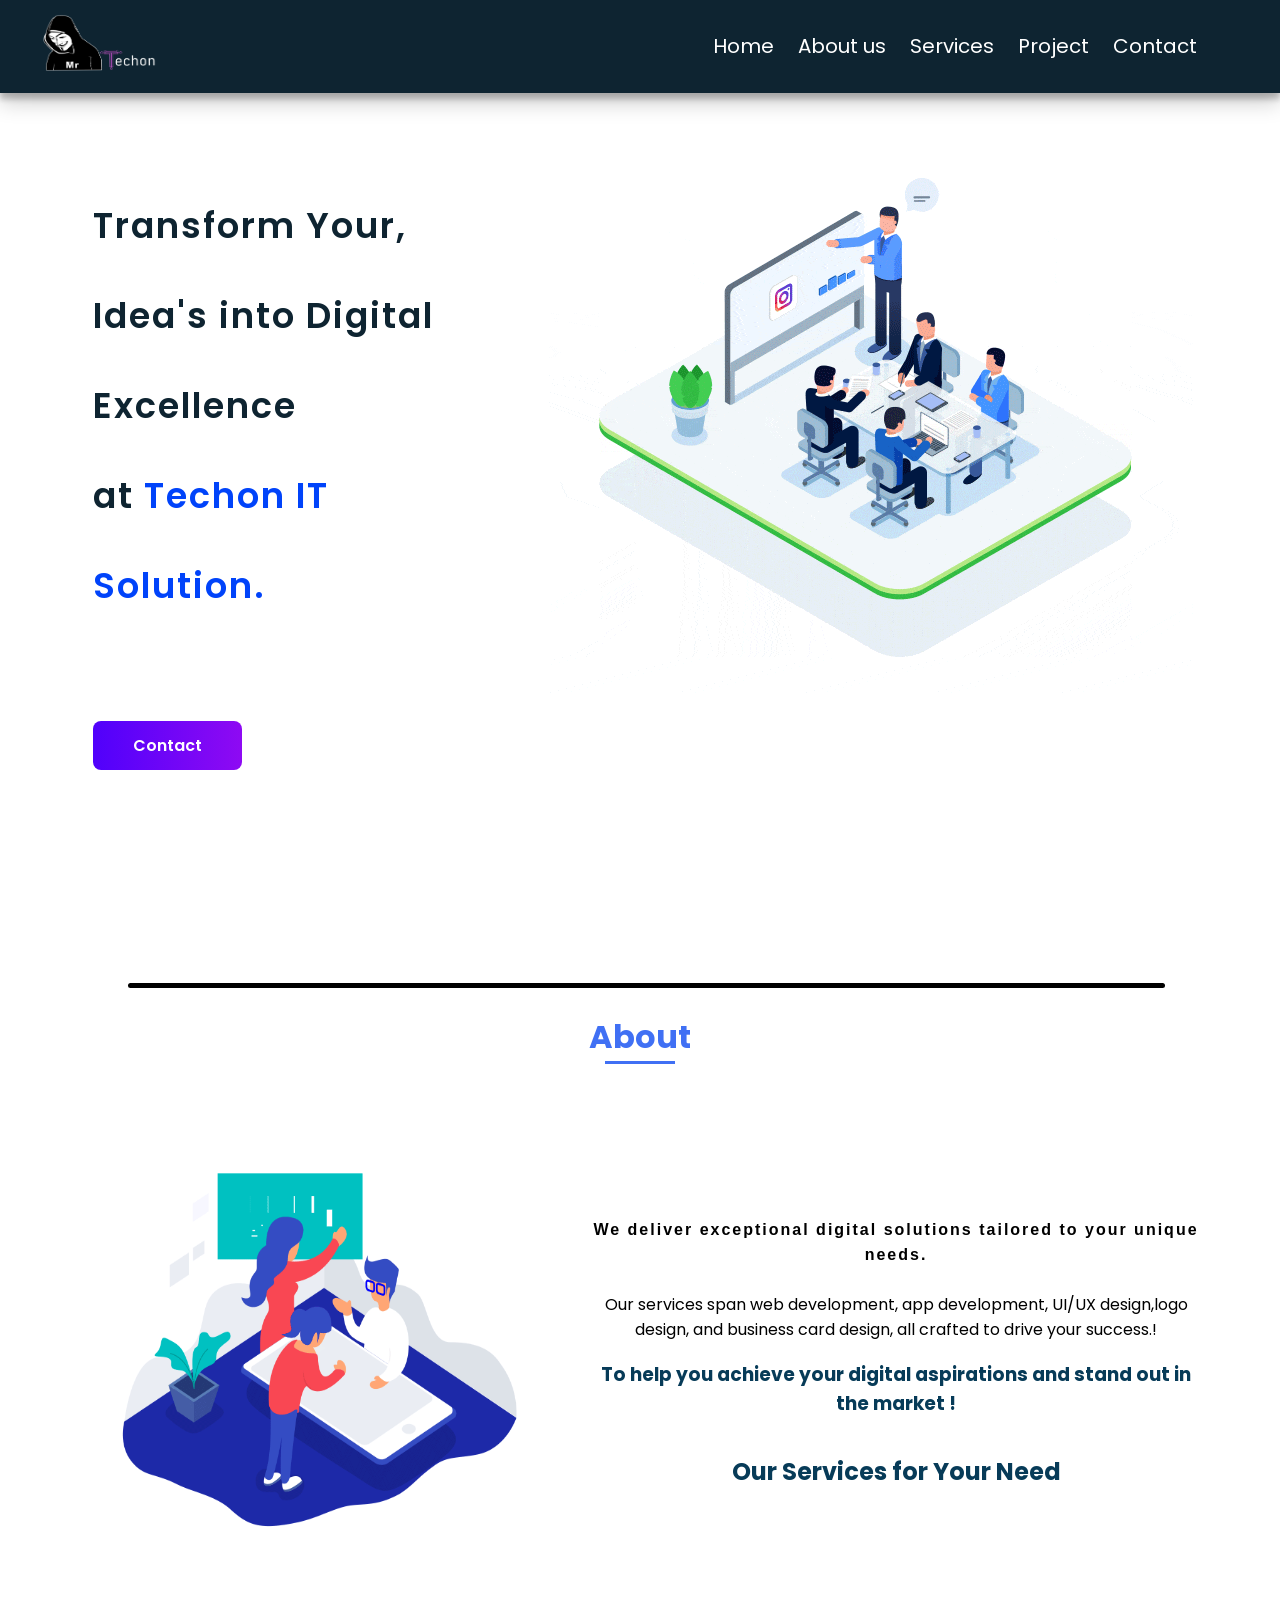
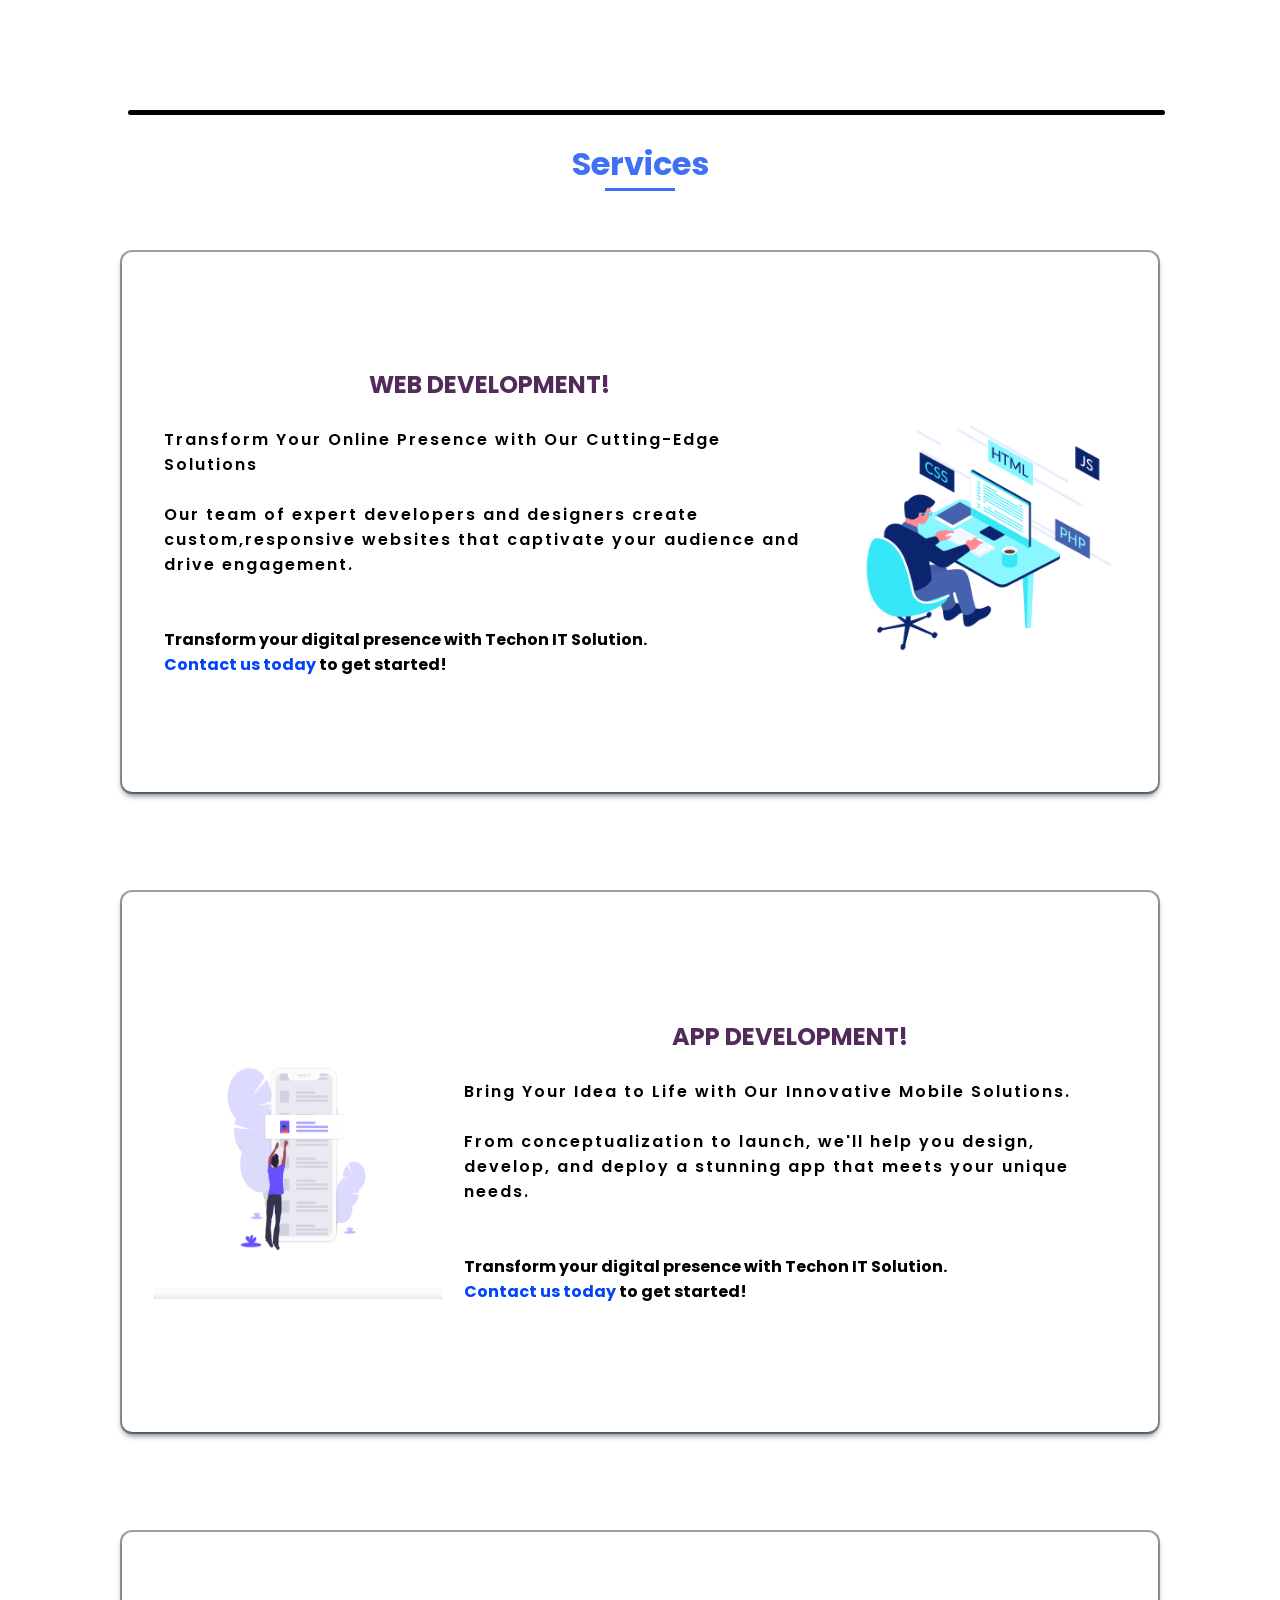
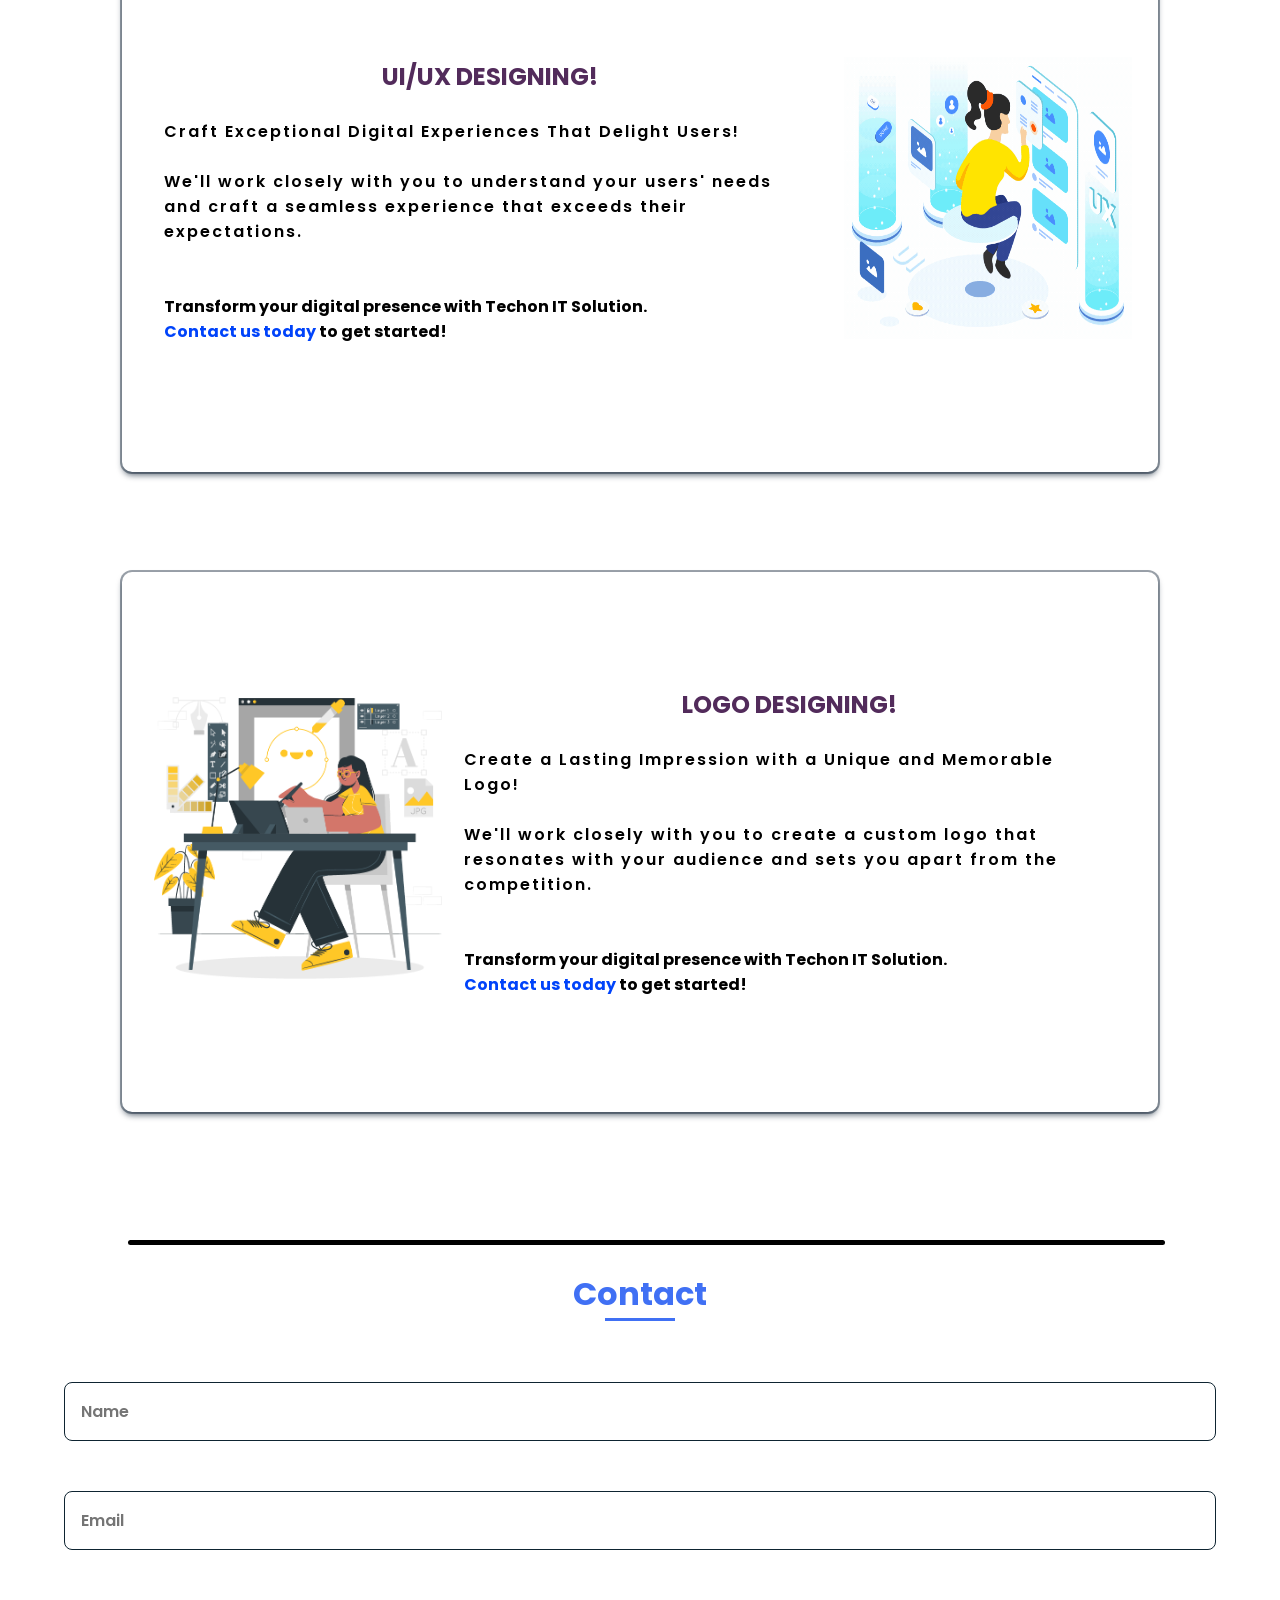
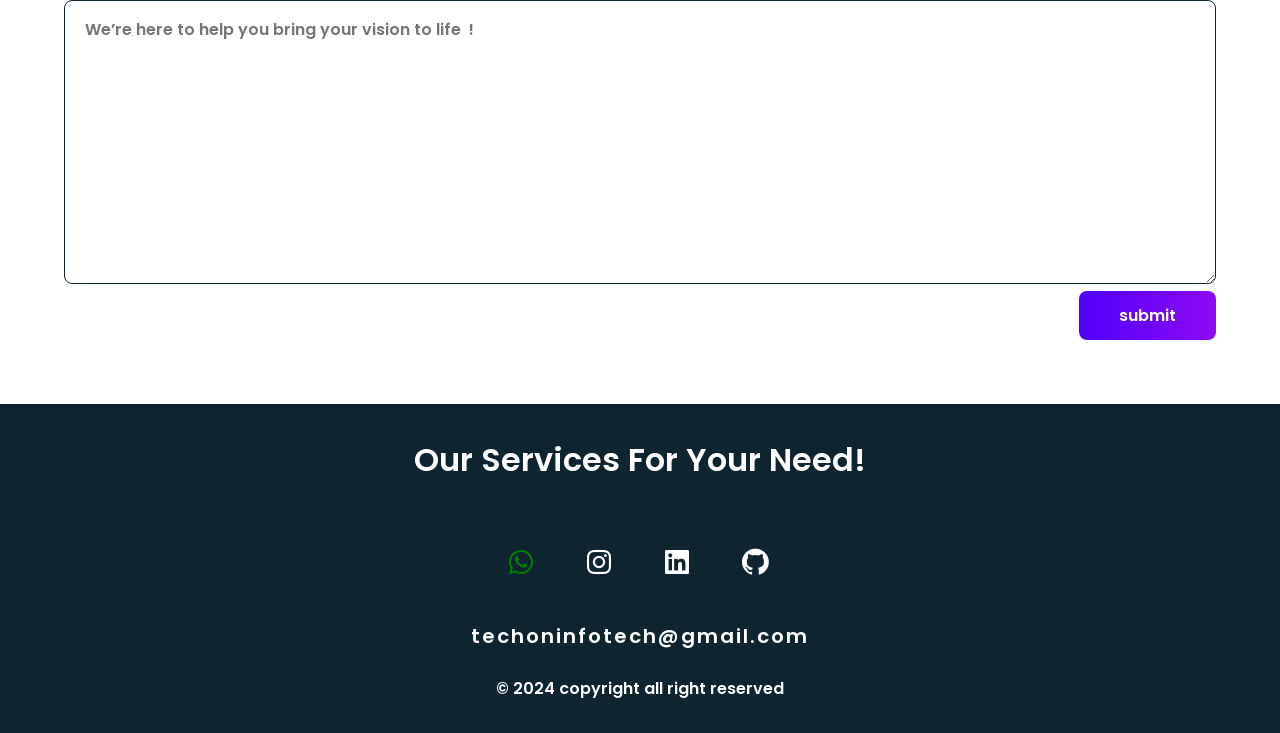
==== commit 5c6b16eb: "again meta data Update index.html" ====
--- a/index.html
+++ b/index.html
@@ -3,7 +3,7 @@
 <head>
   <meta charset="UTF-8">
   <meta name="viewport" content="width=device-width, initial-scale=1.0">
-  <title>Techon IT Solution - New IT Company in Tiruchengode</title>
+  <title>Techon IT Solution - in Tiruchengode</title>
     <meta name="description" content="Techon IT Solution, Tiruchengode's top IT company, offers web/app development, logo/UI/UX design, and business card design. Contact us for expert solutions.">
     <meta name="keywords" content="Tiruchengode IT company, web development Tiruchengode, app development Tiruchengode, logo design Tiruchengode, UI/UX design Tiruchengode, business card design Tiruchengode">
   <link rel="stylesheet" href="/style.css">
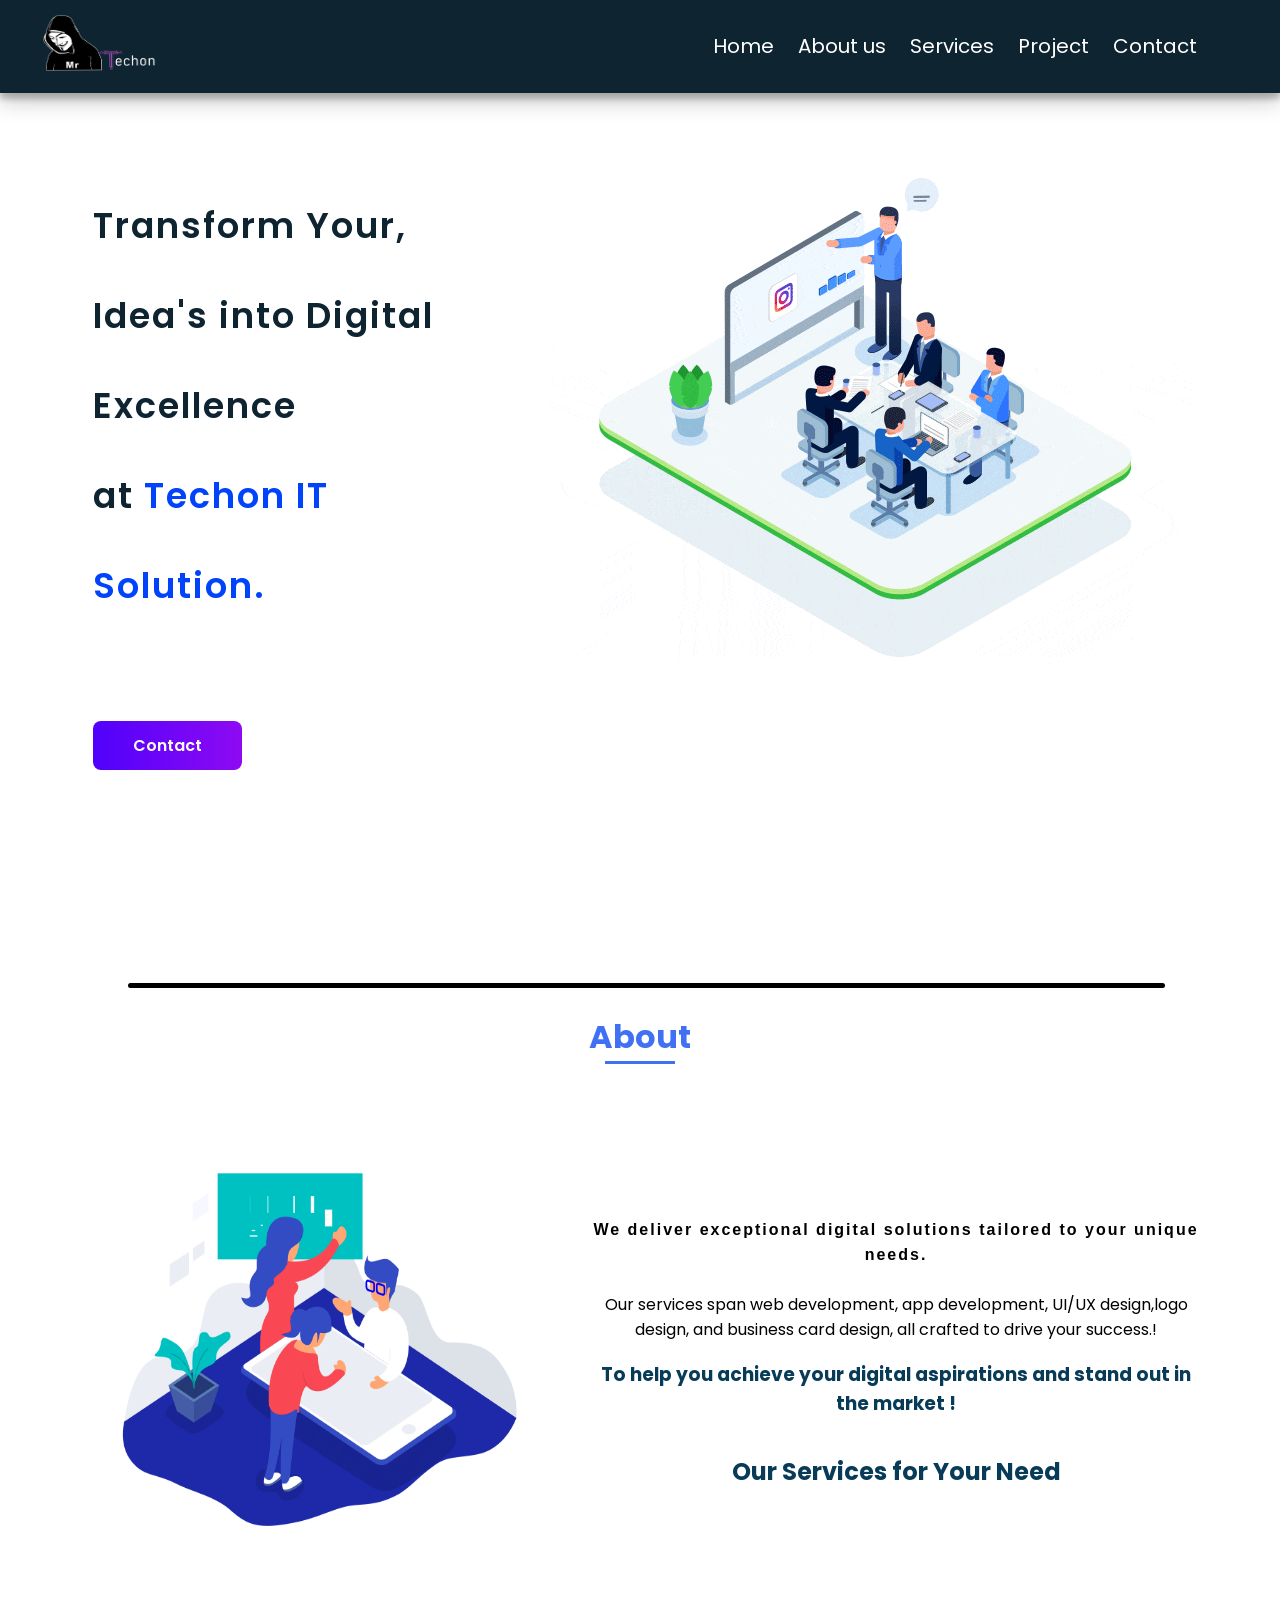
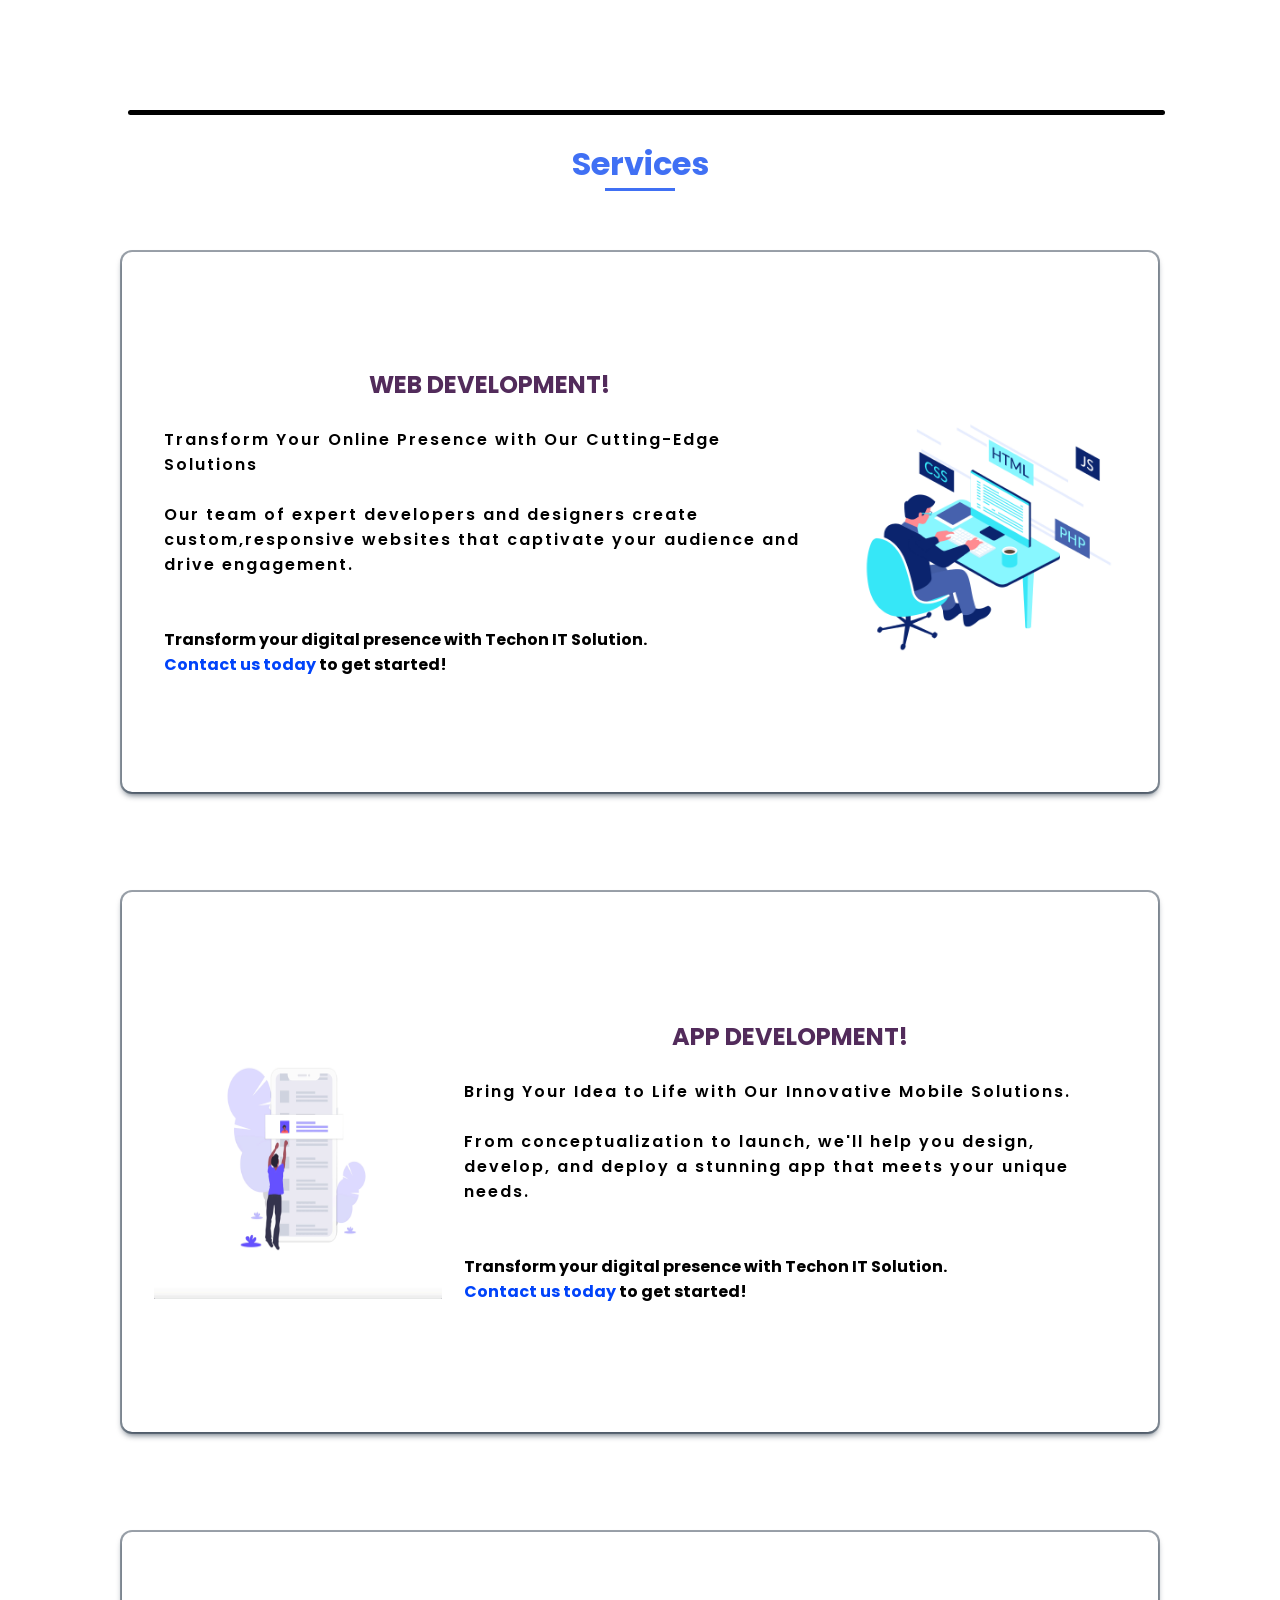
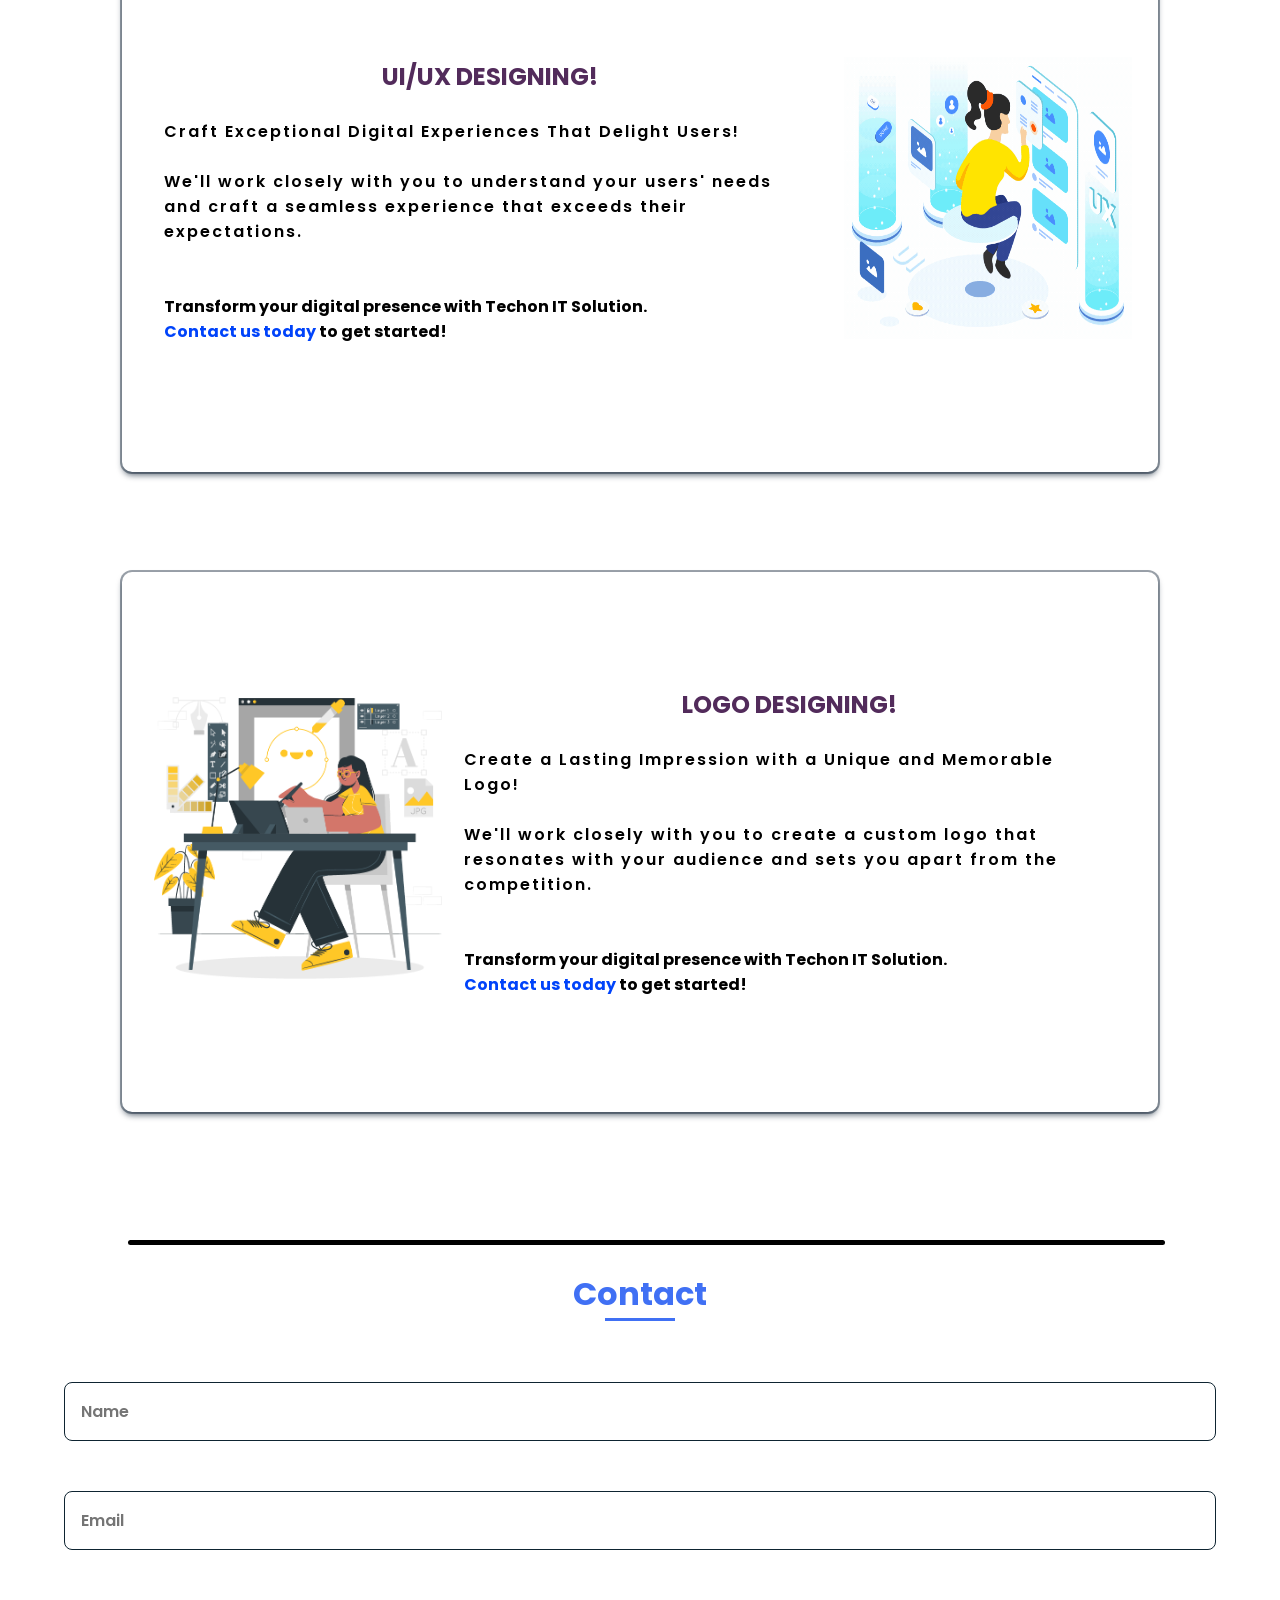
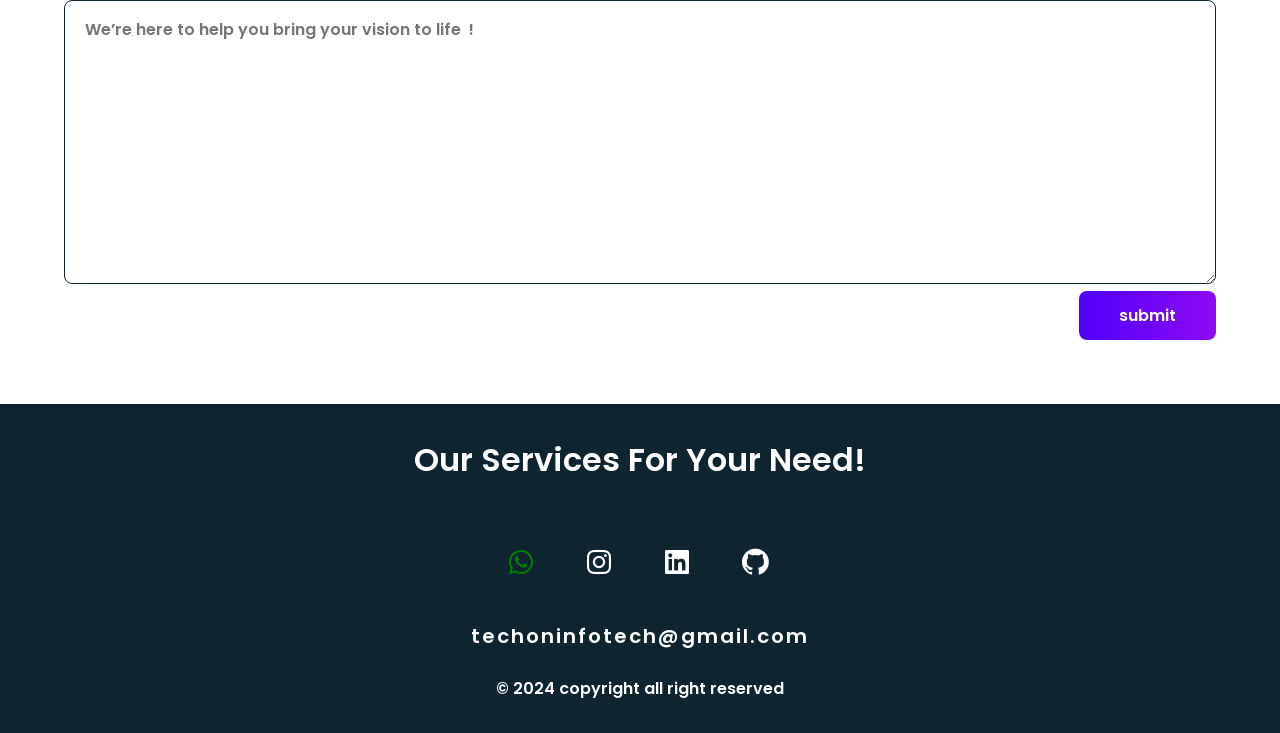
==== commit 7b196fc6: "title change in index.html" ====
--- a/index.html
+++ b/index.html
@@ -3,7 +3,7 @@
 <head>
   <meta charset="UTF-8">
   <meta name="viewport" content="width=device-width, initial-scale=1.0">
-  <title>Techon IT Solution - in Tiruchengode</title>
+  <title>Techon IT Solution -IT Compnay in Tiruchengode</title>
     <meta name="description" content="Techon IT Solution, Tiruchengode's top IT company, offers web/app development, logo/UI/UX design, and business card design. Contact us for expert solutions.">
     <meta name="keywords" content="Tiruchengode IT company, web development Tiruchengode, app development Tiruchengode, logo design Tiruchengode, UI/UX design Tiruchengode, business card design Tiruchengode">
   <link rel="stylesheet" href="/style.css">
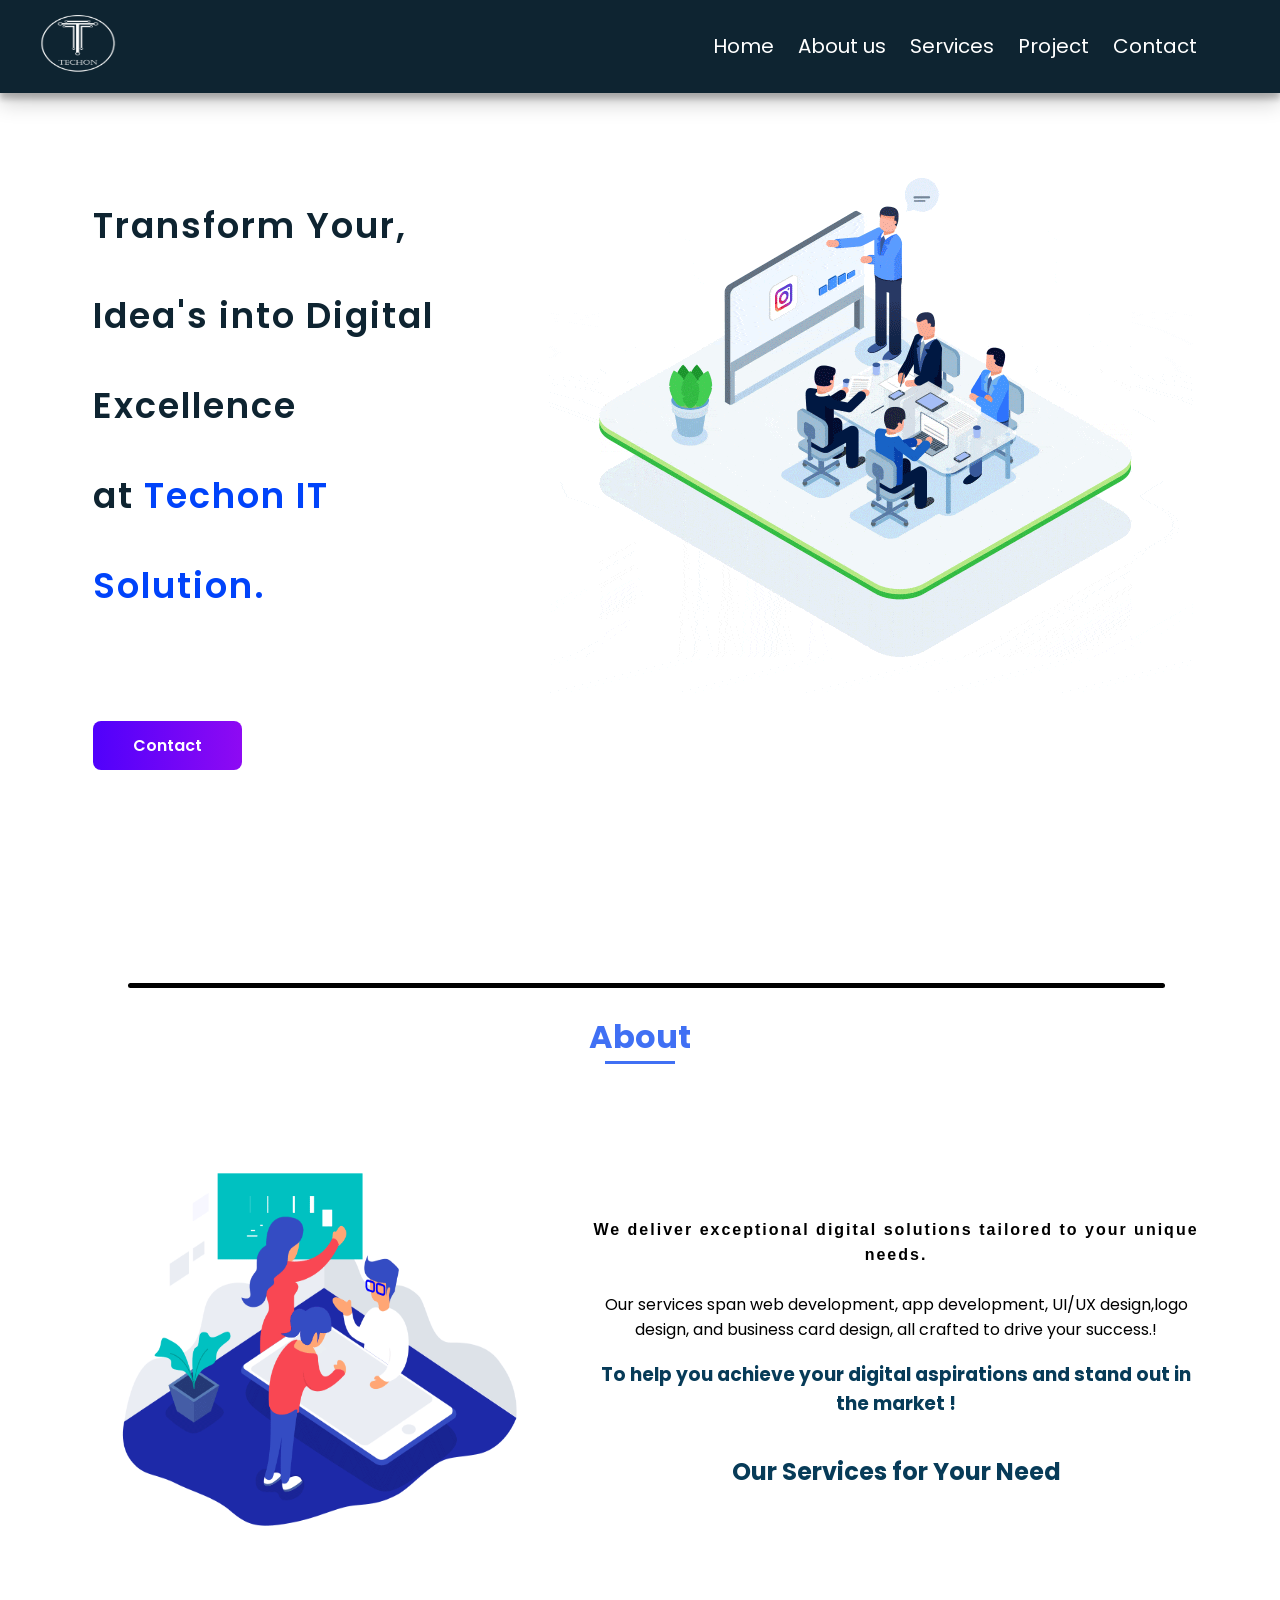
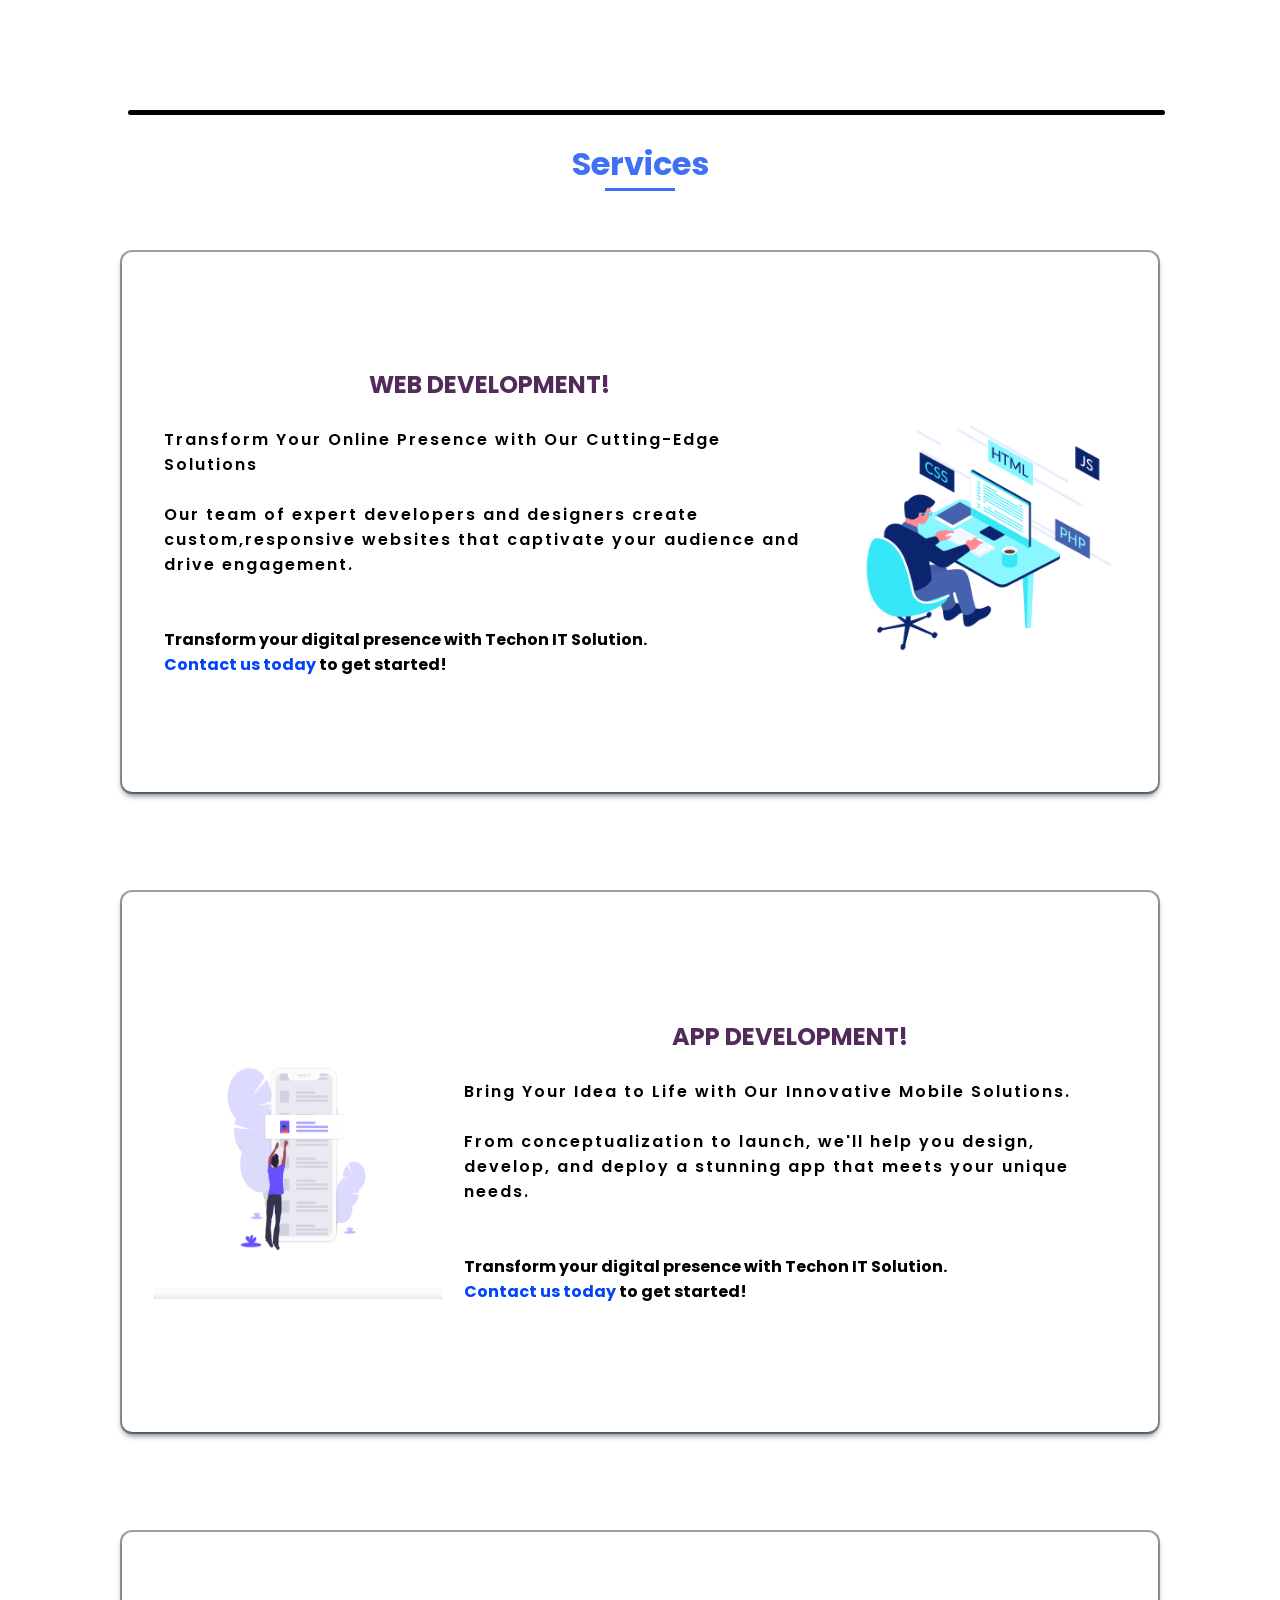
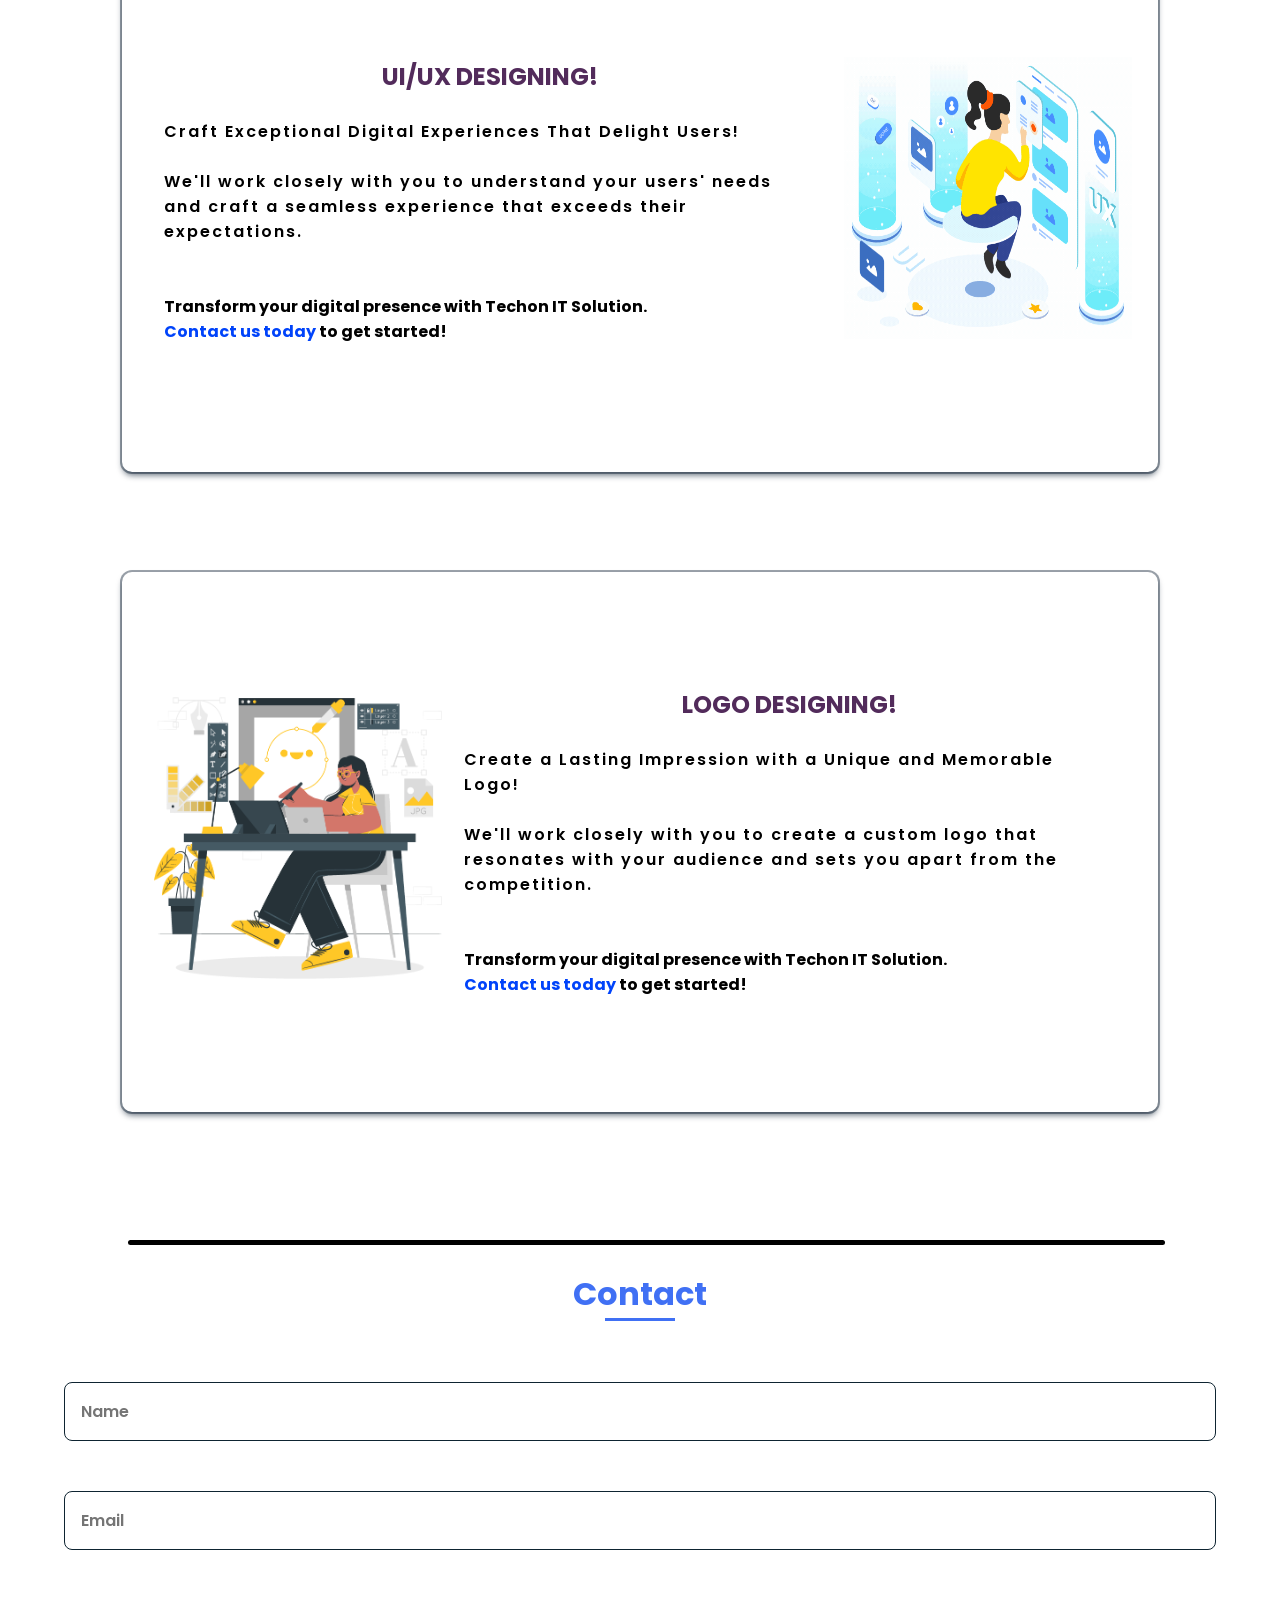
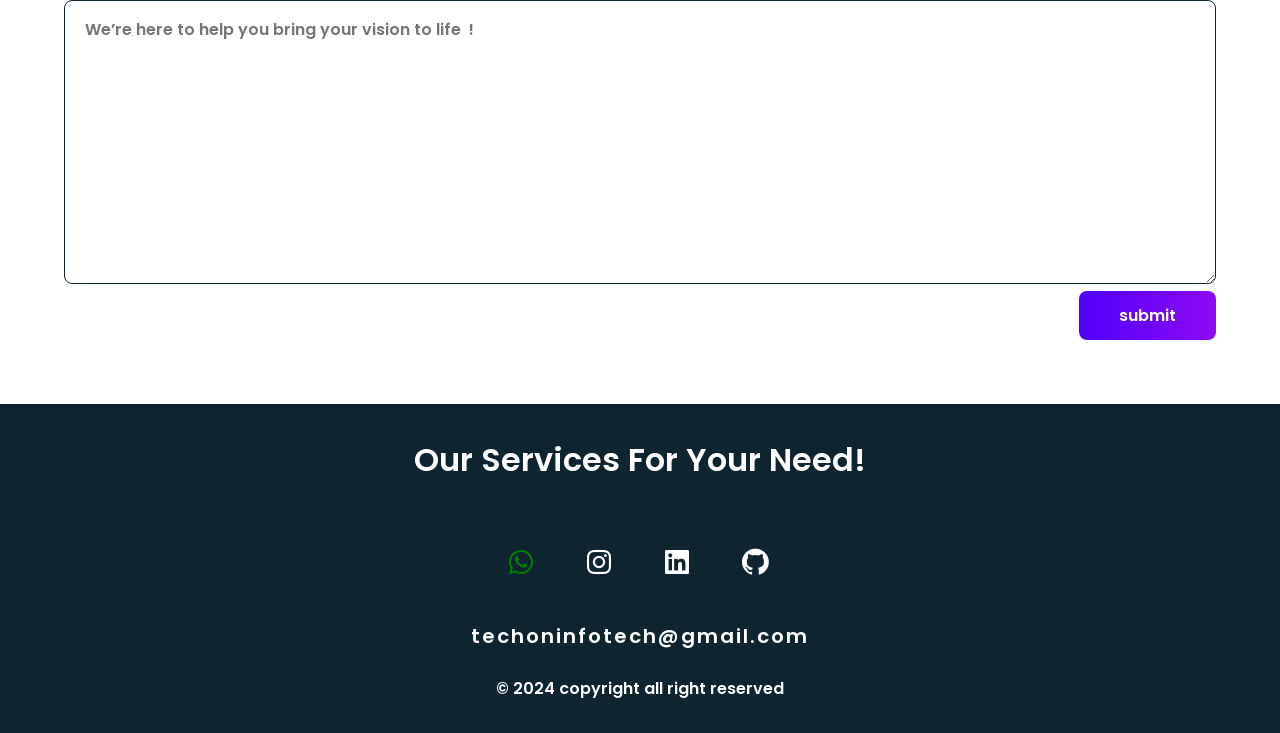
==== commit a89c94c5: "Update index.html logo" ====
--- a/index.html
+++ b/index.html
@@ -18,7 +18,7 @@
      <section class="Section-1">
       <nav class="NavBar" >
           <div class="logo"> 
-             <img src="/image/logo/logo.png" alt="Loading..." >
+             <img src="/image/logo/9.7-2.png" alt="Loading..." >
           </div>
 
           <div class="NavLinks" id="NavLinks">
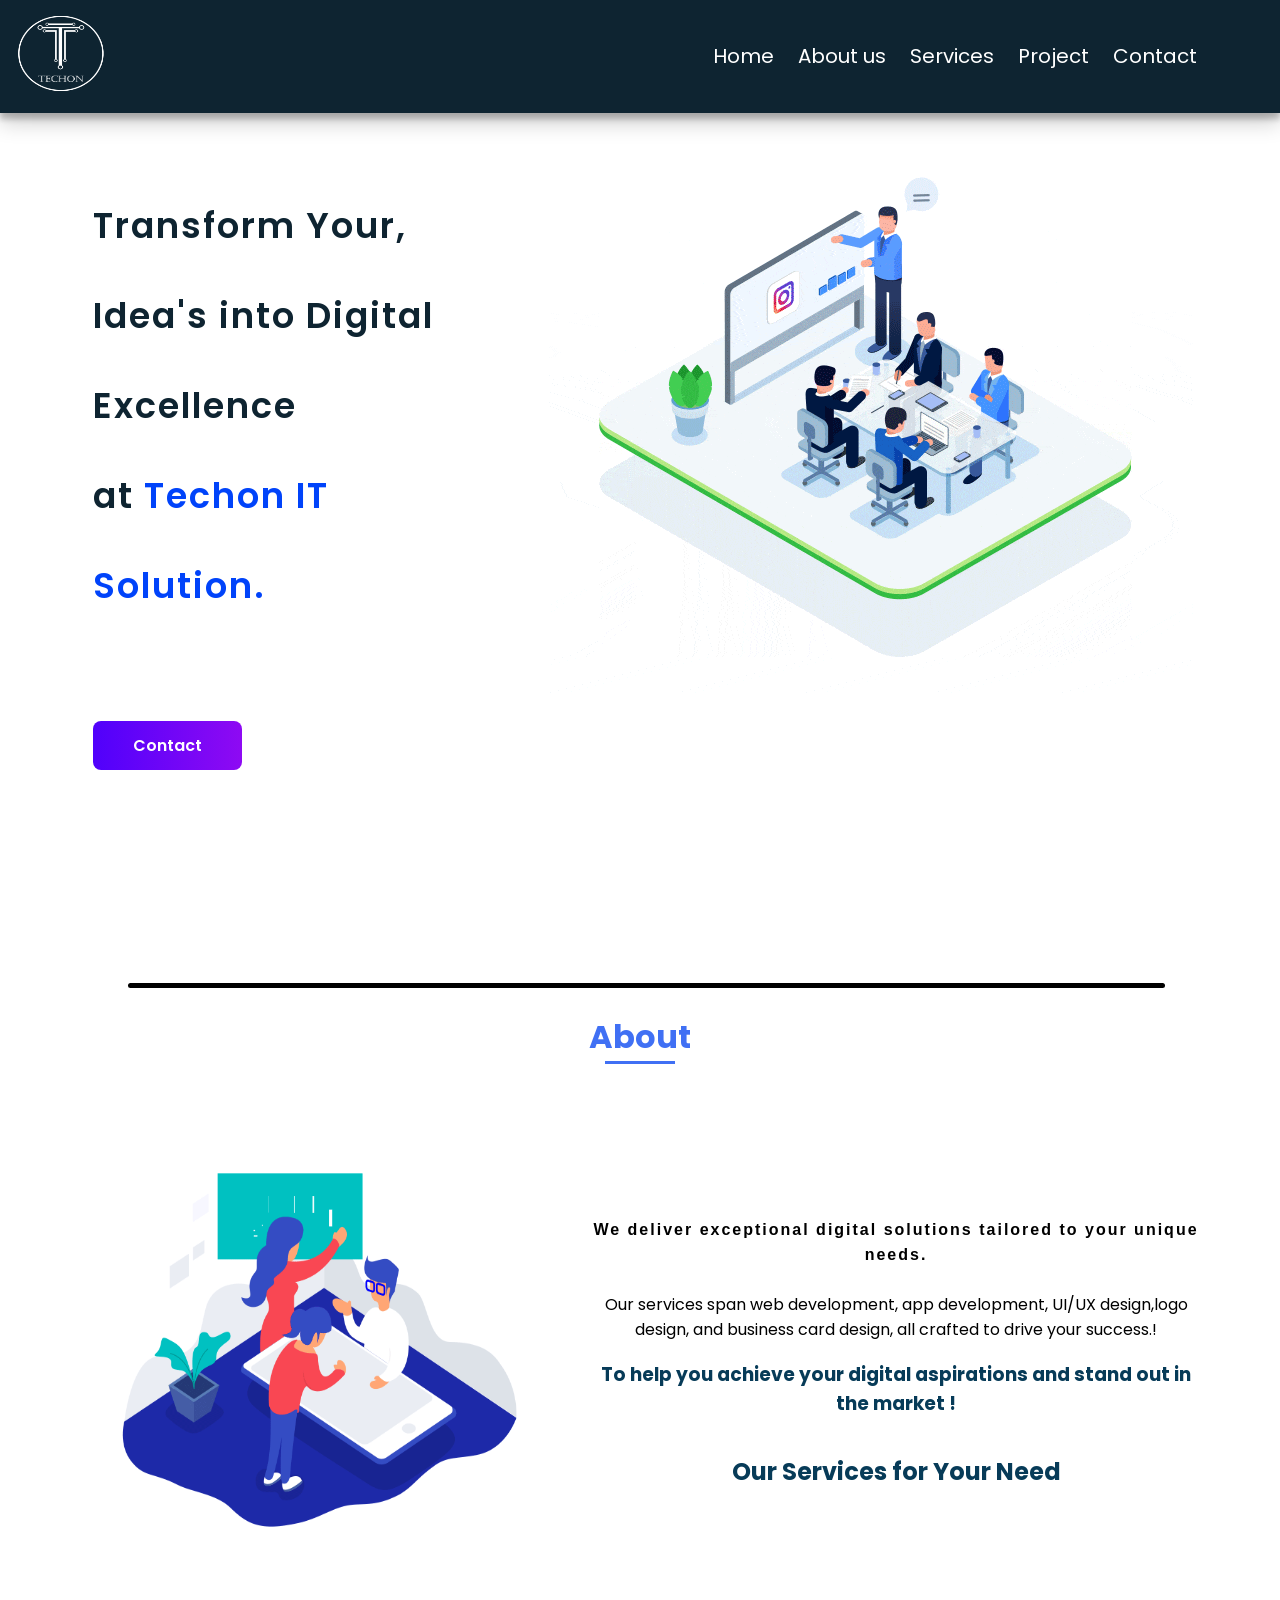
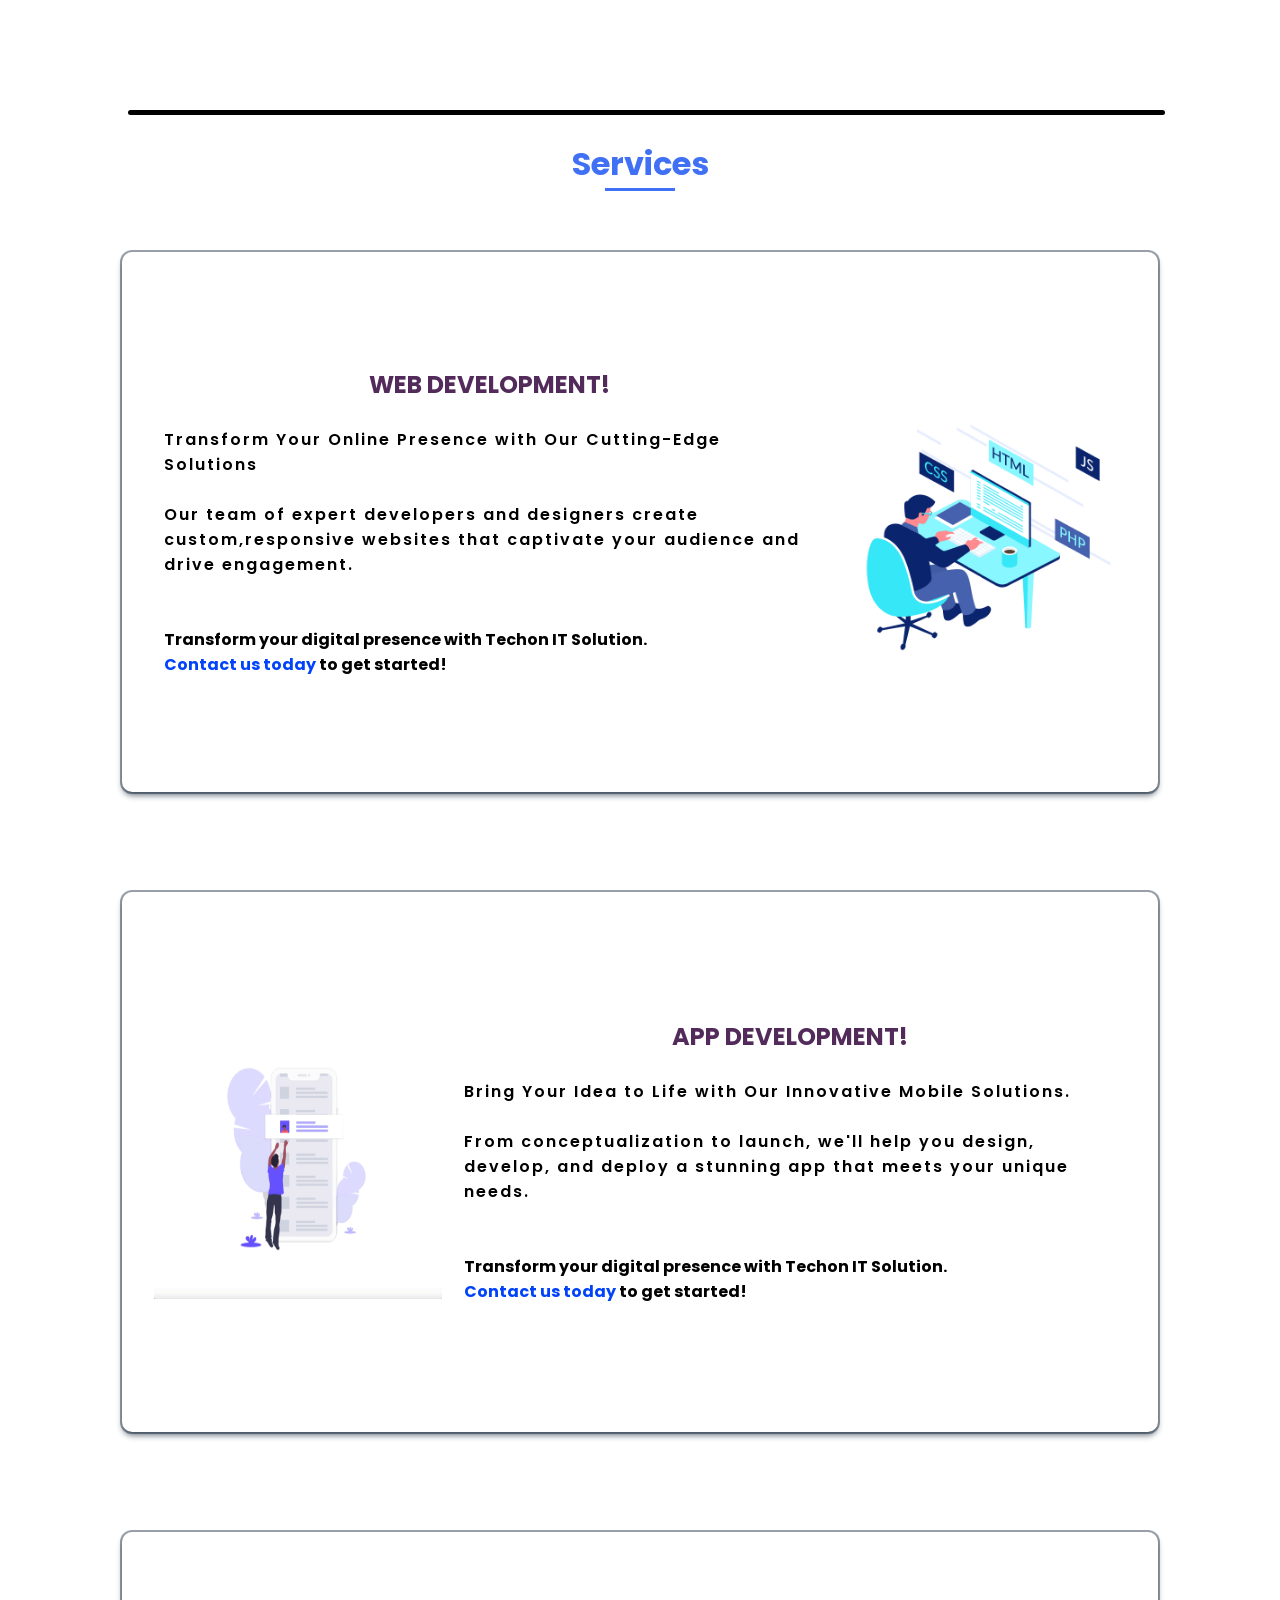
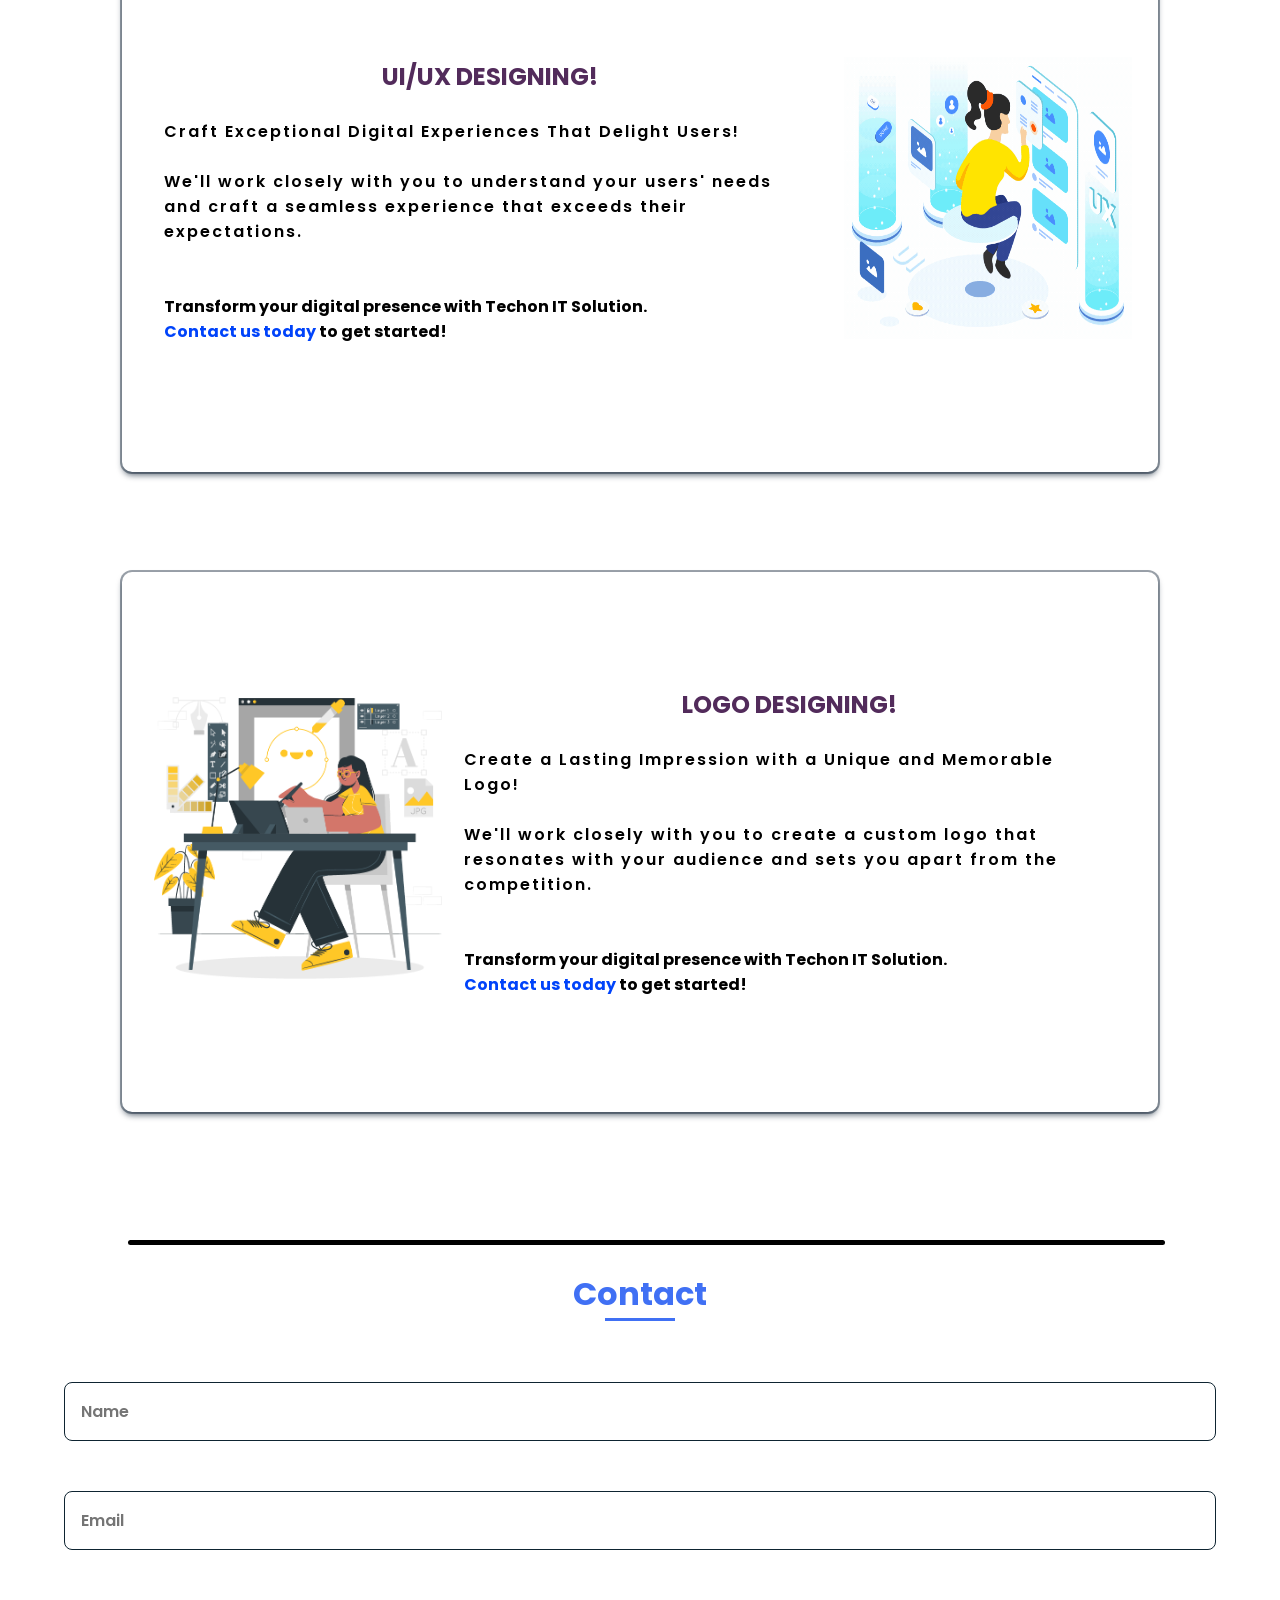
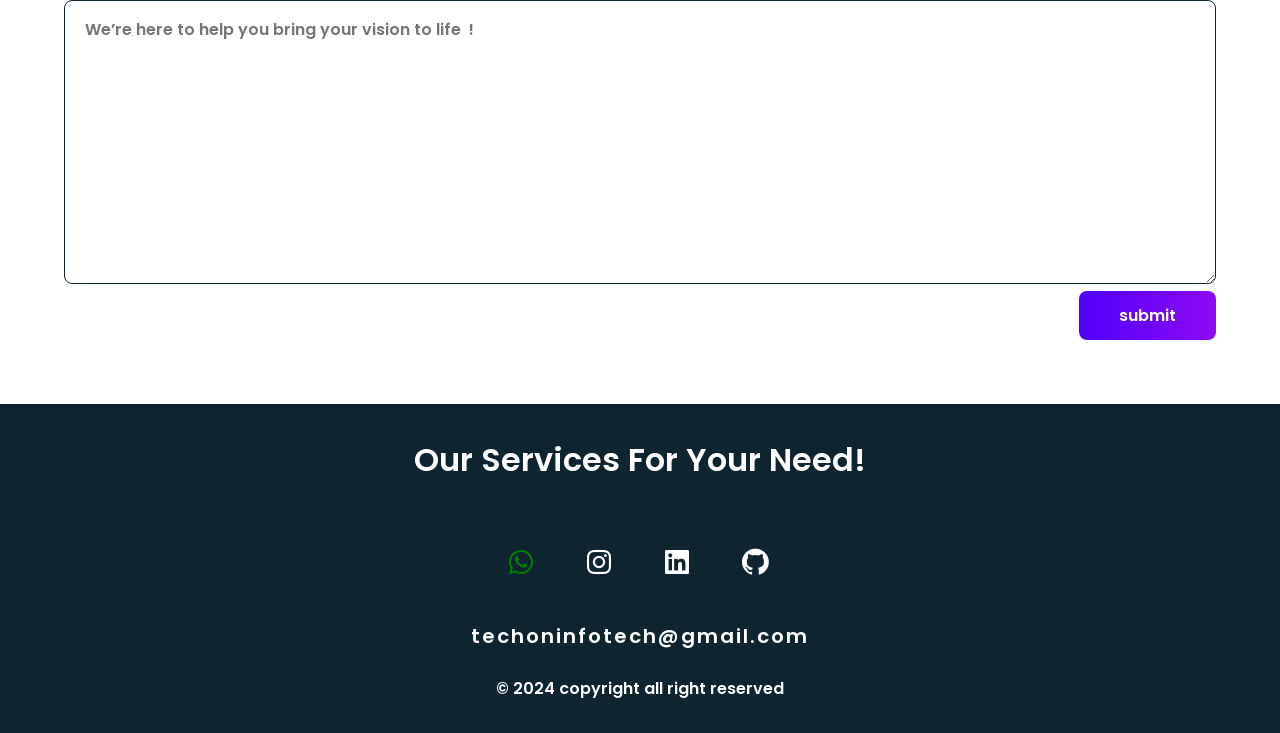
==== commit eb638164: "Update index.html linkedin update" ====
--- a/index.html
+++ b/index.html
@@ -61,7 +61,7 @@
           <i class="bx bxl-instagram"></i>
         </a>
         <a
-          href="https://www.linkedin.com/in/mr-techon-52a36124a" target="_blank"
+          href="https://www.linkedin.com/in/techon-it-solution-52a36124a" target="_blank"
           class="home_social-icon"
           data-aos="fade-down"
           data-aos-delay="150"  
@@ -218,7 +218,7 @@
         ><i class="bx bxl-instagram"></i
       ></a>
       <a
-      href="https://www.linkedin.com/in/mr-techon-52a36124a" target="_blank"
+      href="https://www.linkedin.com/in/techon-it-solution-52a36124a" target="_blank"
         class="footer_icon"
         ><i class='bx bxl-linkedin-square'></i></a>
       <a
--- a/style.css
+++ b/style.css
@@ -61,9 +61,8 @@
   
 }
 .logo img{
-height: 60px;
-width: 120px;
-margin-left:20%;
+height: 80px;
+width: 140px; 
 }
 
 .NavLinks{
@@ -331,10 +330,6 @@
 @media screen and (max-width: 600px){
 
   html,body{
-      height: 100%;
-      width: 100%;
-      margin: 0;
-      padding: 0;
       overflow-x: hidden;
   }
   .NavBar {
@@ -355,7 +350,7 @@
       width: 60%;
       left: -100%;
       position: fixed;
-      top:10dvh;
+      top:12dvh;
       height: 100%;
       background-color: #0e2431;
       padding: 3rem;
@@ -488,4 +483,4 @@
   position: fixed;
   z-index: 100;
 
-}+}
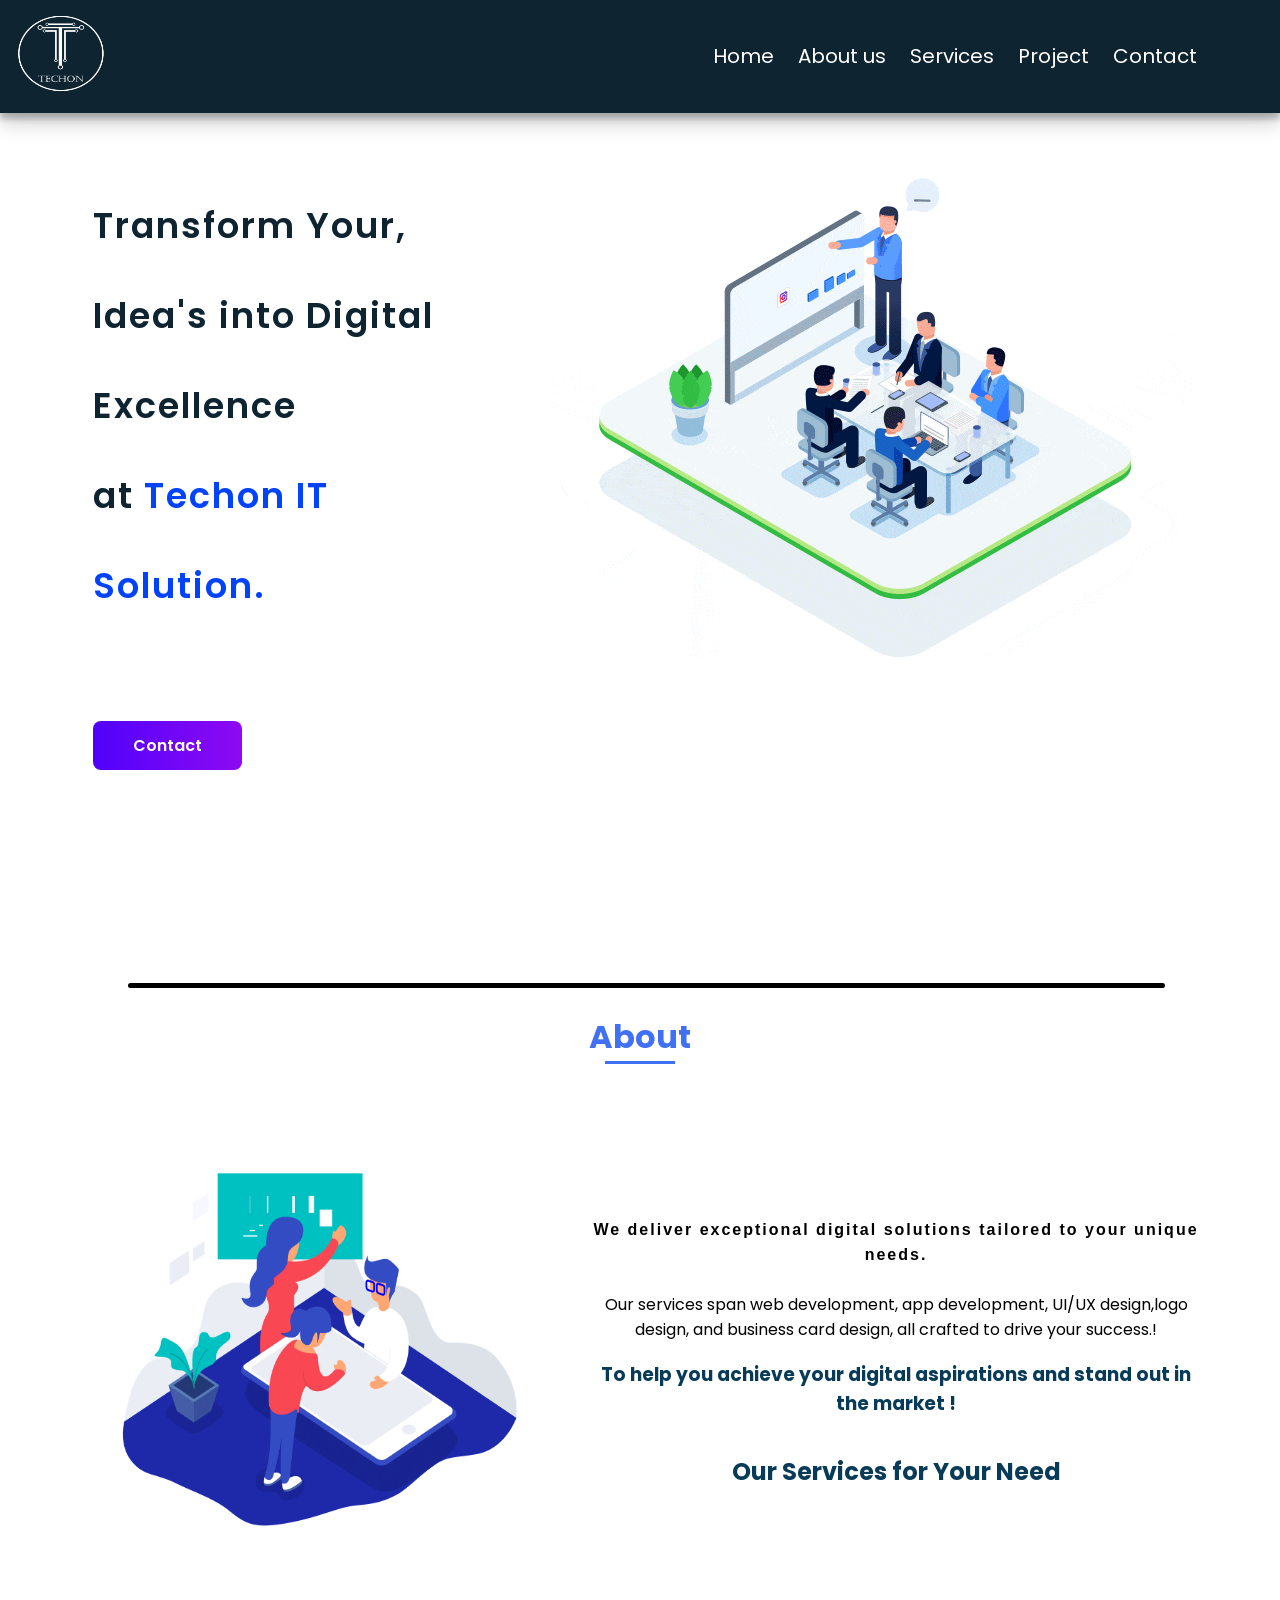
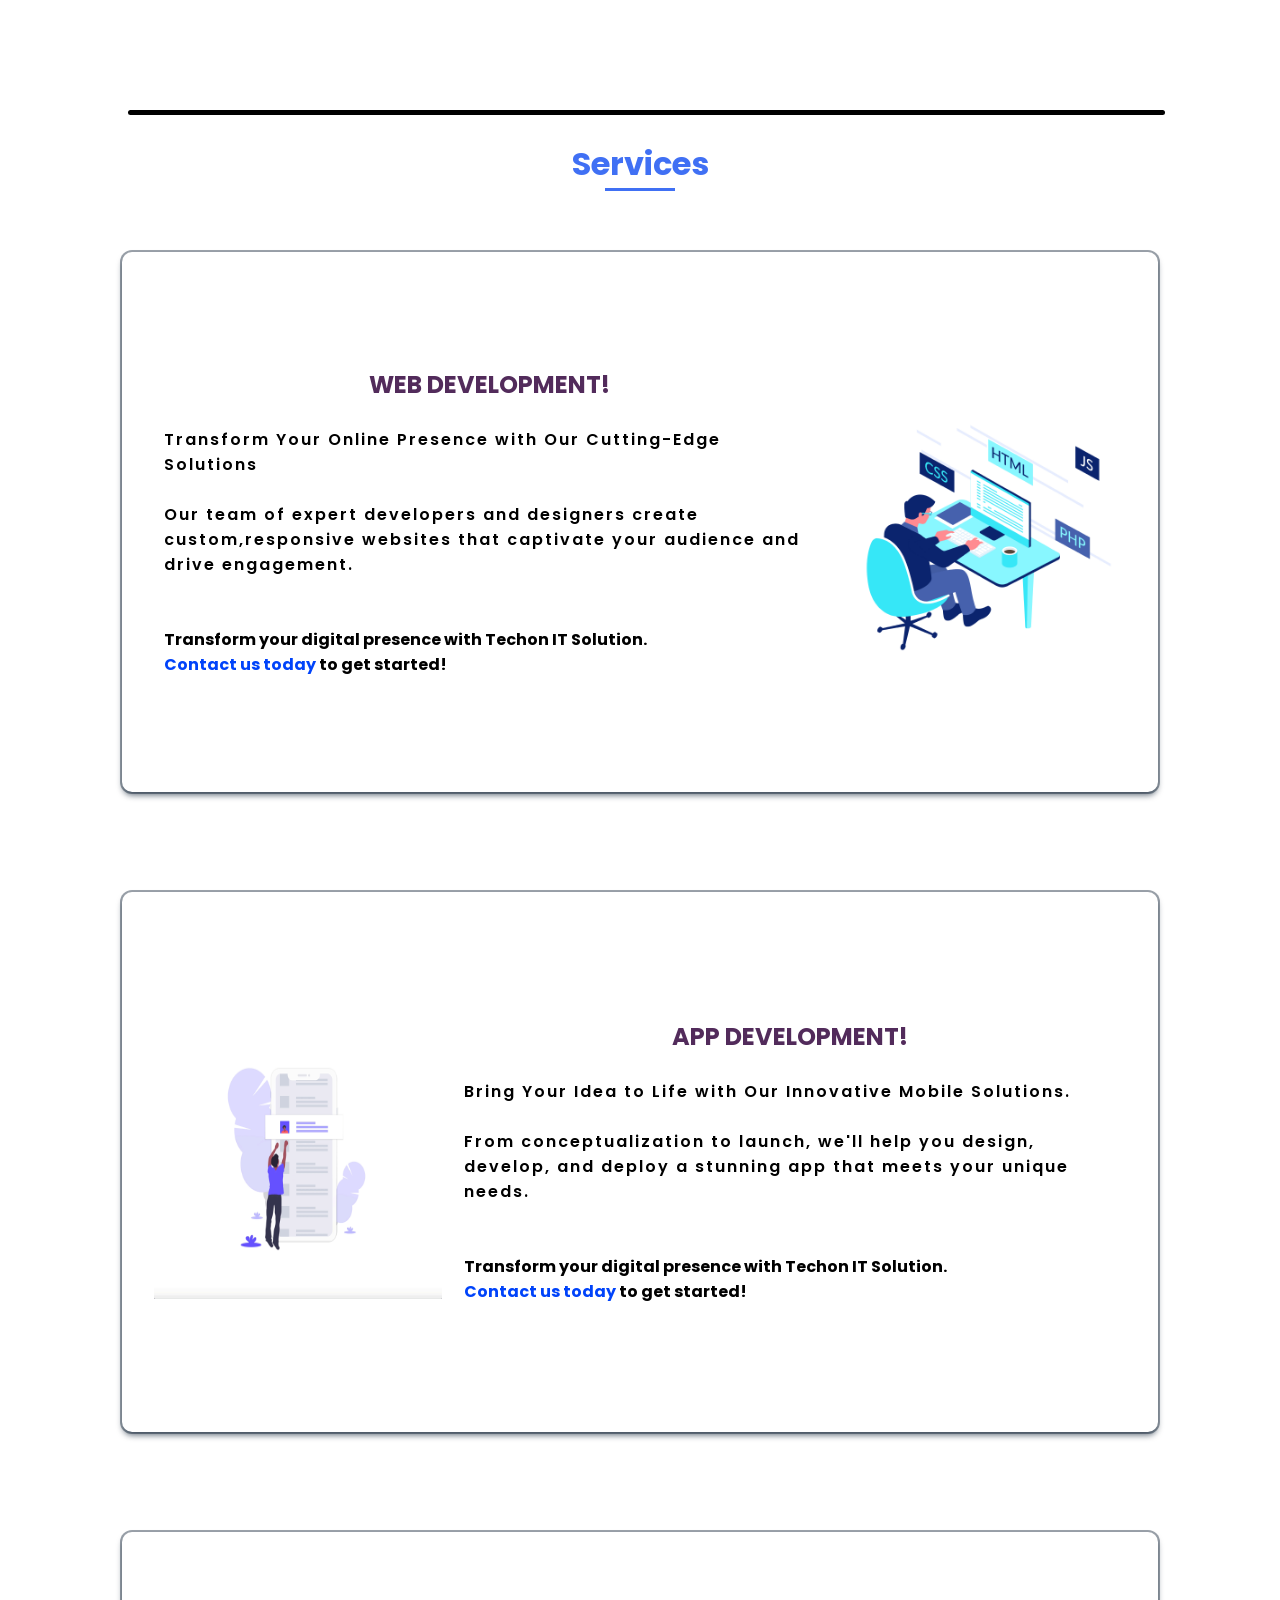
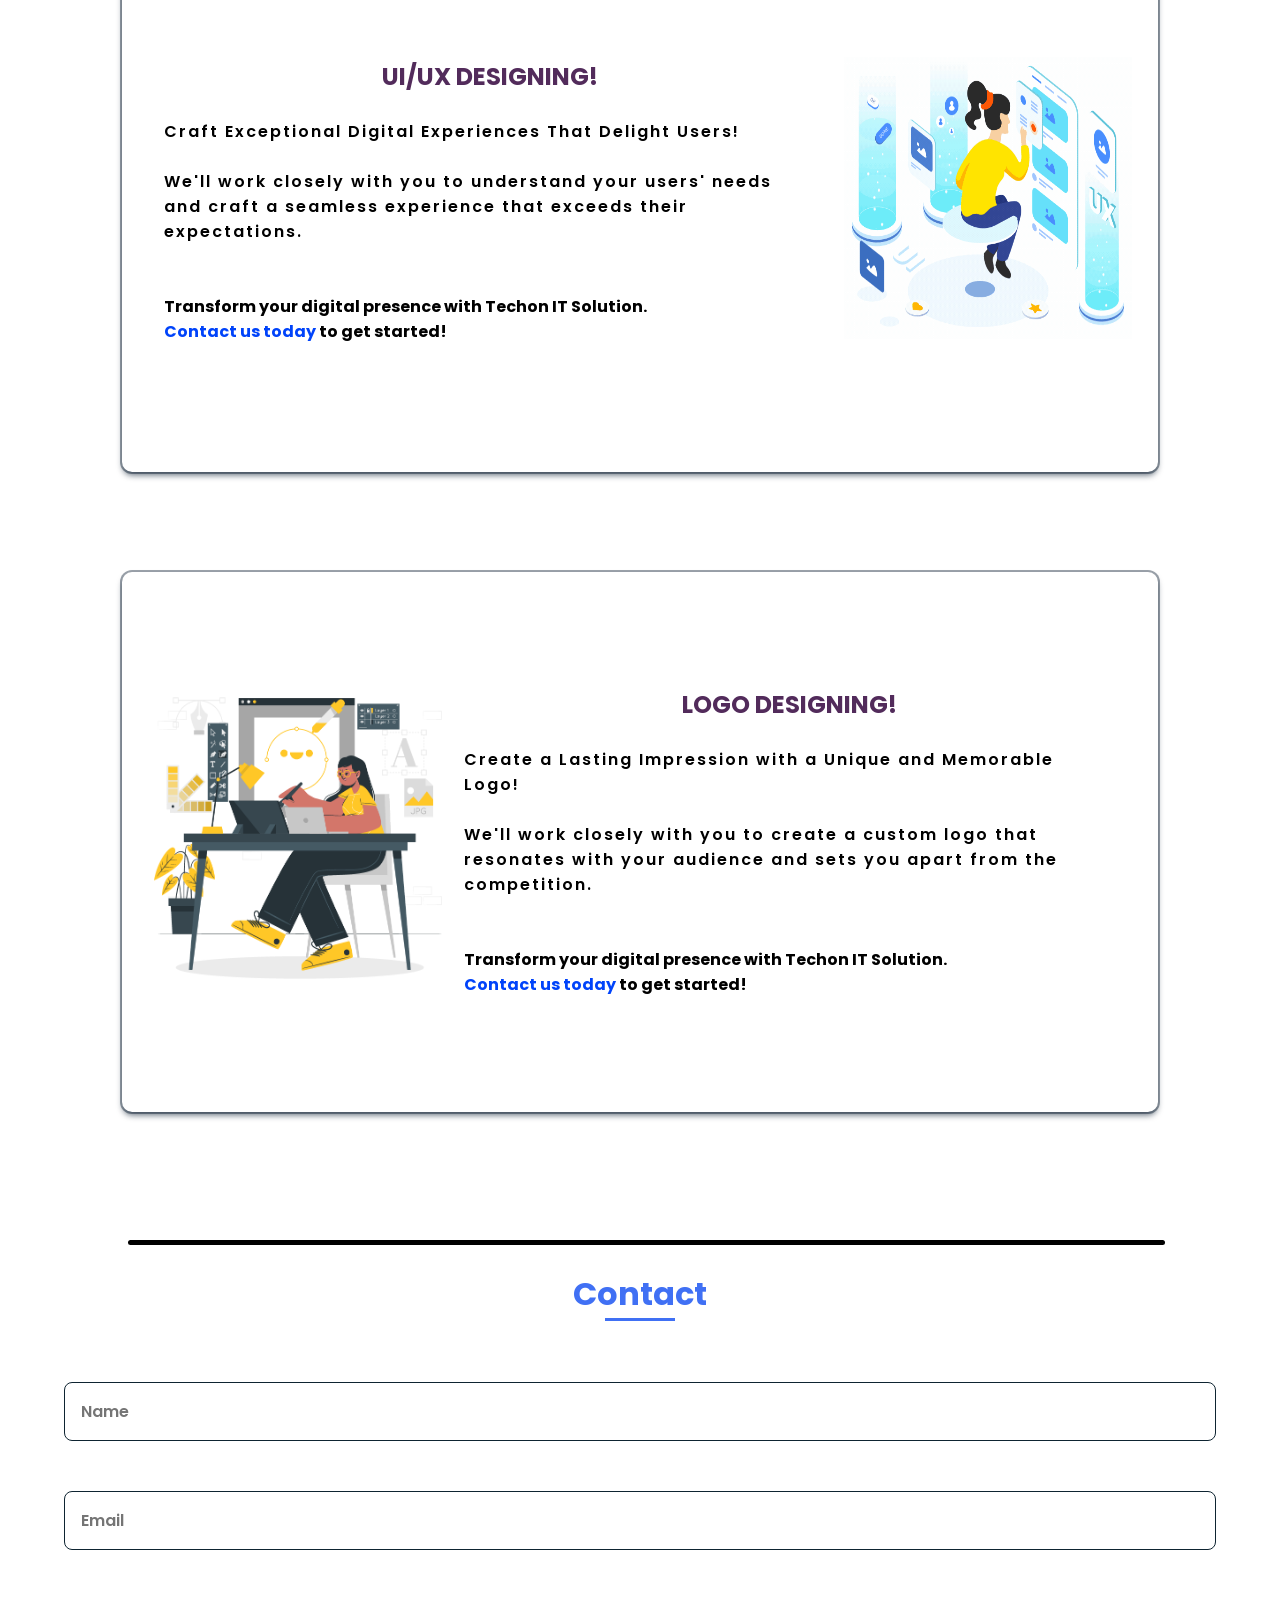
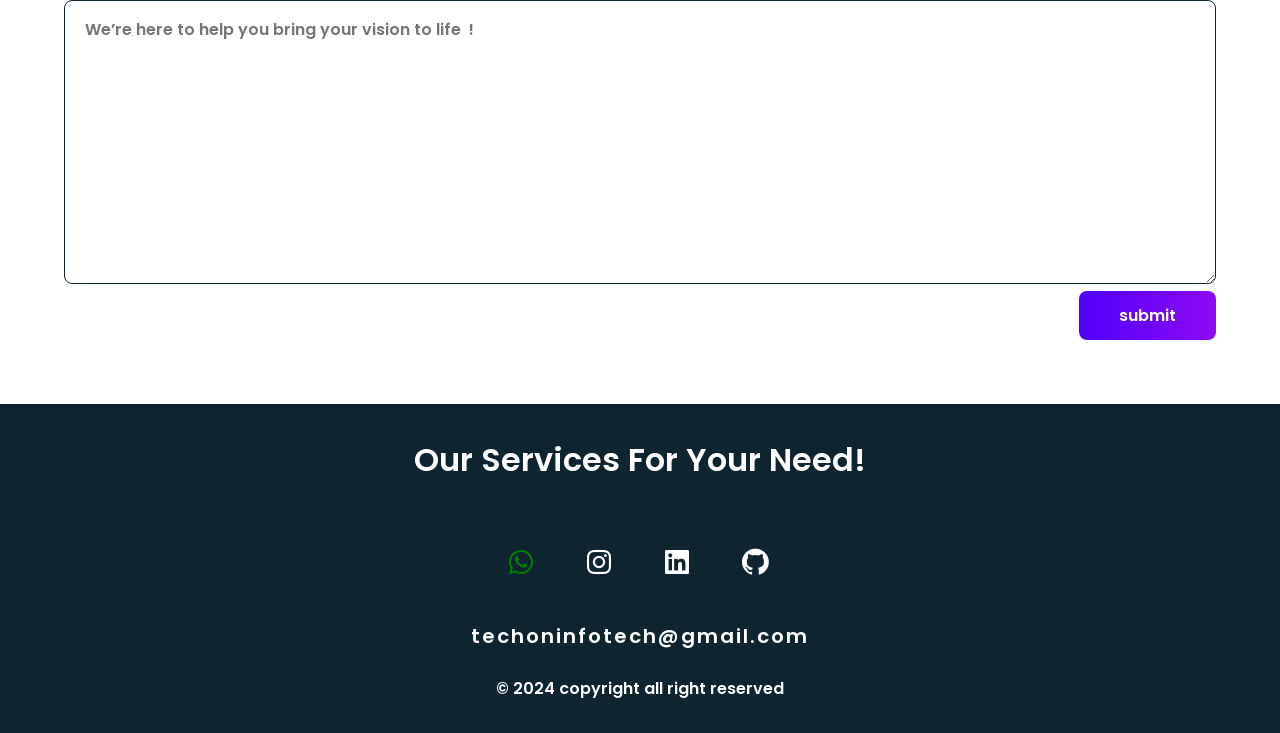
==== commit 5f32b039: "Update favicon index.html" ====
--- a/index.html
+++ b/index.html
@@ -3,7 +3,8 @@
 <head>
   <meta charset="UTF-8">
   <meta name="viewport" content="width=device-width, initial-scale=1.0">
-  <title>Techon IT Solution -IT Compnay in Tiruchengode</title>
+  <title>Techon IT Solution - IT Compnay in Tiruchengode</title>
+  <link rel="icon" type="image/x-icon" href="/image/logo/150.jpg">
     <meta name="description" content="Techon IT Solution, Tiruchengode's top IT company, offers web/app development, logo/UI/UX design, and business card design. Contact us for expert solutions.">
     <meta name="keywords" content="Tiruchengode IT company, web development Tiruchengode, app development Tiruchengode, logo design Tiruchengode, UI/UX design Tiruchengode, business card design Tiruchengode">
   <link rel="stylesheet" href="/style.css">
